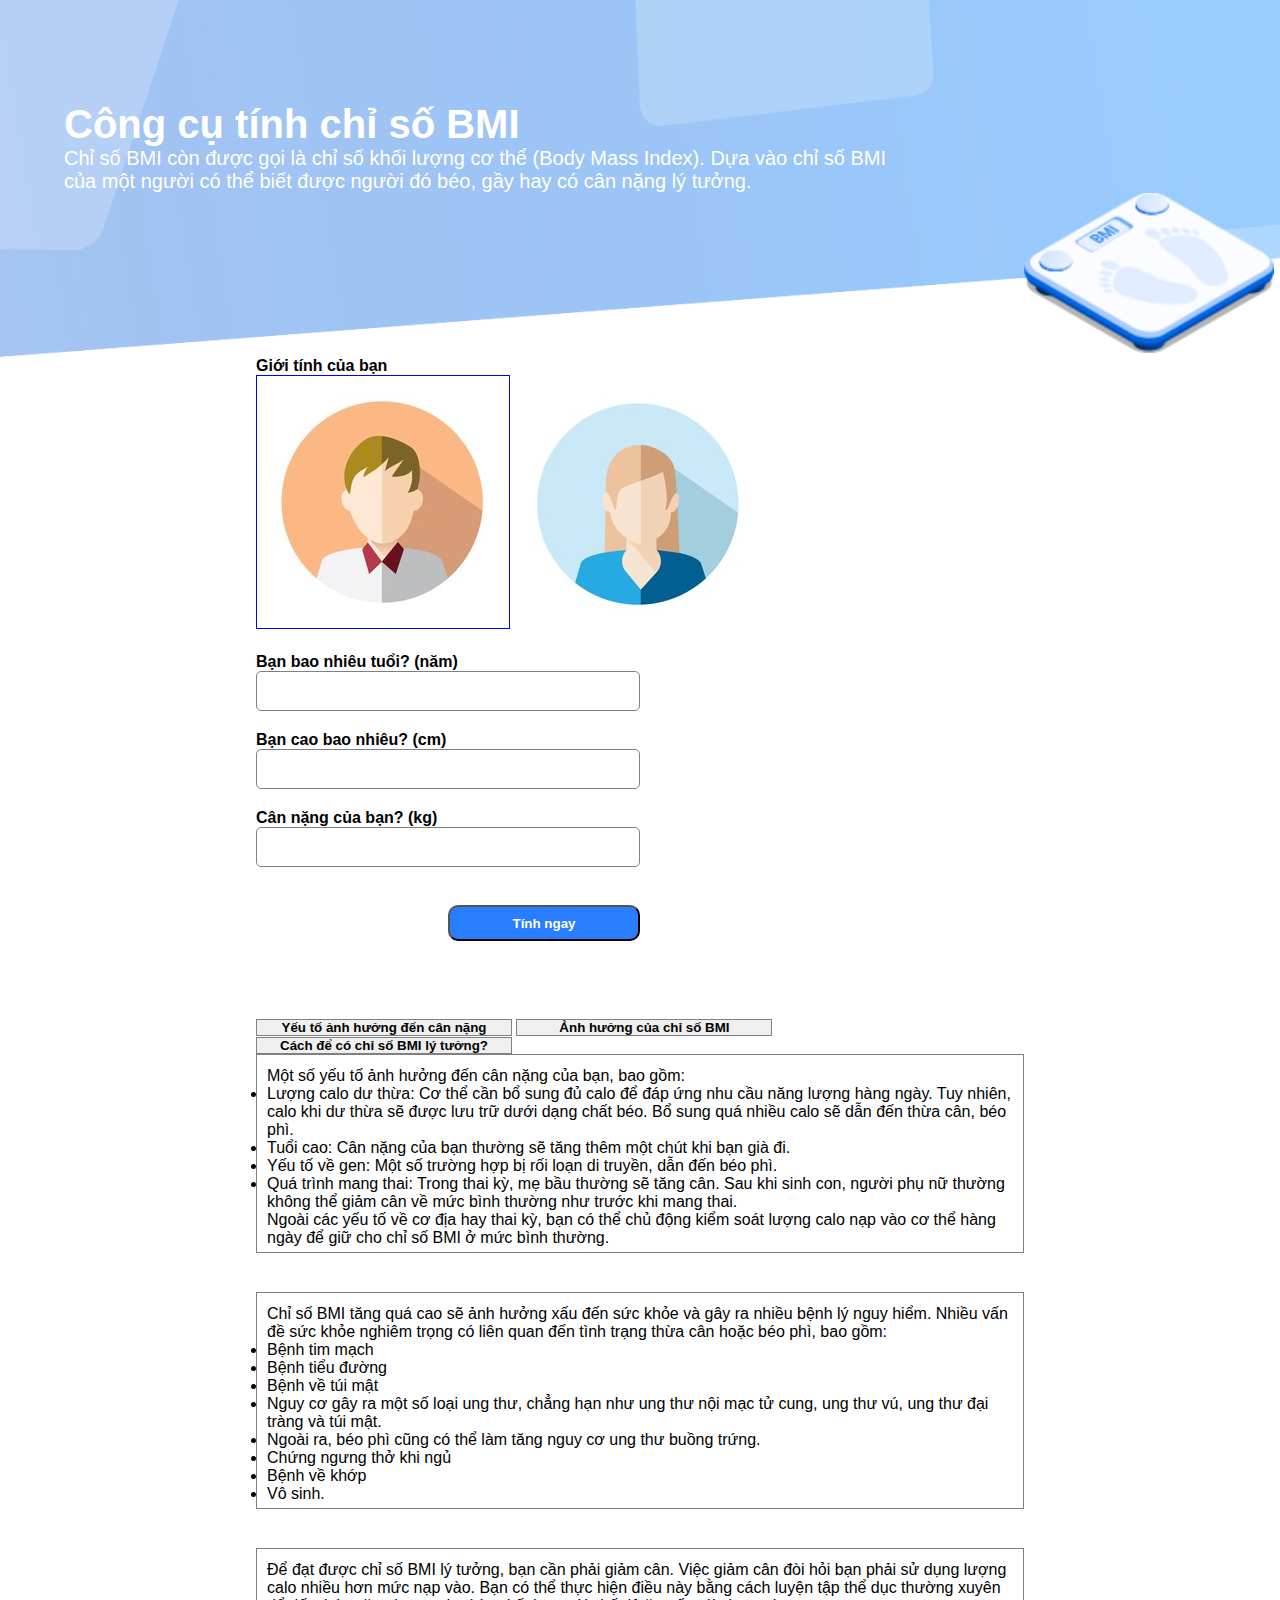
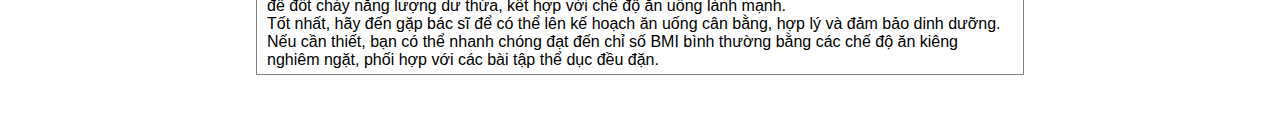
==== index.html @ c49425a1 "Add files via upload" ====
<!DOCTYPE html>
<html lang="en">
  <head>
    <meta charset="UTF-8" />
    <meta http-equiv="X-UA-Compatible" content="IE=edge" />
    <meta name="viewport" content="width=device-width, initial-scale=1.0" />
    <title>Tính chỉ số BMI</title>
    <link rel="stylesheet" href="style.css" />
    <link rel="preconnect" href="https://fonts.gstatic.com" />
    <link
      href="https://fonts.googleapis.com/css2?family=Noto Sans:wght@300&display=swap"
      rel="stylesheet"
    />
    <!-- CSS only -->
    <link
      href="https://cdn.jsdelivr.net/npm/bootstrap@5.0.0-beta3/dist/css/bootstrap.min.css"
      rel="stylesheet"
      integrity="sha384-eOJMYsd53ii+scO/bJGFsiCZc+5NDVN2yr8+0RDqr0Ql0h+rP48ckxlpbzKgwra6"
      crossorigin="anonymous"
    />
    <!-- JavaScript Bundle with Popper -->
    <script
      src="https://cdn.jsdelivr.net/npm/bootstrap@5.0.0-beta3/dist/js/bootstrap.bundle.min.js"
      integrity="sha384-JEW9xMcG8R+pH31jmWH6WWP0WintQrMb4s7ZOdauHnUtxwoG2vI5DkLtS3qm9Ekf"
      crossorigin="anonymous"
    ></script>

  </head>
  <body>
    <!--HEADER-->
    <div class="header">
      <div class="title-bmi">
        <h1>Công cụ tính chỉ số BMI</h1>
        <p>
          Chỉ số BMI còn được gọi là chỉ số khối lượng cơ thể (Body Mass Index).
          Dựa vào chỉ số BMI của một người có thể biết được người đó béo, gầy
          hay có cân nặng lý tưởng.
        </p>
      </div>
      <img class="scale" src="./toolsIconBmi.png" alt="scale" />
    </div>

    <!--INPUT DATA-->
    <div id="bmi">
      <form id="input1">
        <p style="font-weight: bold; text-align: left">Giới tính của bạn</p>
        <div id="gender">
        <label for="male">
          <input type="radio" name="male" id="male" value="1" checked />
          <img id= "male-img" src="./male-icon.jpg" alt="" />
        </label>
        <label for="female">
          <input type="radio" name="female" id="female" value="2"/>
          <img id= "female-img" src="./female-icon.jpg" alt="" />
        </label>
      </div>

        <div class="inputData">
          <div class="inputNumber">
            <div class="ageNumber">
              <span>Bạn bao nhiêu tuổi? (năm)</span><br />
              <input id="age" name="ageNumber" type="number" min="5" max="100" />
            </div>
            <div class="heightNumber">
              <span>Bạn cao bao nhiêu? (cm)</span><br />
              <input id="tall" name="heightNumber" type="number" min="100" max="250" />
            </div>
            <div class="weightNumber">
              <span>Cân nặng của bạn? (kg)</span><br />
              <input name="weightNumber" type="number" min="10" max="200" />
            </div>
            <button type="submit" class="btn">Tính ngay</button>
          </div>
        </div>
      </form>

      <!-- Tab panes -->

      <nav>
        <div class="nav nav-tabs" id="nav-tab" role="tablist">
          <button
            class="nav-link active"
            id="nav-home-tab"
            data-bs-toggle="tab"
            data-bs-target="#nav-home"
            type="button"
            role="tab"
            aria-controls="nav-home"
            aria-selected="true"
          >
            Yếu tố ảnh hưởng đến cân nặng
          </button>
          <button
            class="nav-link"
            id="nav-profile-tab"
            data-bs-toggle="tab"
            data-bs-target="#nav-profile"
            type="button"
            role="tab"
            aria-controls="nav-profile"
            aria-selected="false"
          >
            Ảnh hưởng của chỉ số BMI
          </button>
          <button
            class="nav-link"
            id="nav-contact-tab"
            data-bs-toggle="tab"
            data-bs-target="#nav-contact"
            type="button"
            role="tab"
            aria-controls="nav-contact"
            aria-selected="false"
          >
            Cách để có chỉ số BMI lý tưởng?
          </button>
        </div>
      </nav>
      <div class="tab-content" id="nav-tabContent">
        <div
          class="tab-pane fade show active"
          id="nav-home"
          role="tabpanel"
          aria-labelledby="nav-home-tab"
        >
          <p>Một số yếu tố ảnh hưởng đến cân nặng của bạn, bao gồm:</p>
          <ul>
            <li>
              Lượng calo dư thừa: Cơ thể cần bổ sung đủ calo để đáp ứng nhu cầu
              năng lượng hàng ngày. Tuy nhiên, calo khi dư thừa sẽ được lưu trữ
              dưới dạng chất béo. Bổ sung quá nhiều calo sẽ dẫn đến thừa cân,
              béo phì.
            </li>
            <li>
              Tuổi cao: Cân nặng của bạn thường sẽ tăng thêm một chút khi bạn
              già đi.
            </li>
            <li>
              Yếu tố về gen: Một số trường hợp bị rối loạn di truyền, dẫn đến
              béo phì.
            </li>
            <li>
              Quá trình mang thai: Trong thai kỳ, mẹ bầu thường sẽ tăng cân. Sau
              khi sinh con, người phụ nữ thường không thể giảm cân về mức bình
              thường như trước khi mang thai.
            </li>
          </ul>
          <span>
            Ngoài các yếu tố về cơ địa hay thai kỳ, bạn có thể chủ động kiểm
            soát lượng calo nạp vào cơ thể hàng ngày để giữ cho chỉ số BMI ở mức
            bình thường.
          </span>
        </div>
        <div
          class="tab-pane fade"
          id="nav-profile"
          role="tabpanel"
          aria-labelledby="nav-profile-tab"
        >
          <span>
            <p>
              Chỉ số BMI tăng quá cao sẽ ảnh hưởng xấu đến sức khỏe và gây ra
              nhiều bệnh lý nguy hiểm. Nhiều vấn đề sức khỏe nghiêm trọng có
              liên quan đến tình trạng thừa cân hoặc béo phì, bao gồm:
            </p>
            <ul>
              <li>Bệnh tim mạch</li>
              <li>Bệnh tiểu đường</li>
              <li>Bệnh về túi mật</li>
              <li>
                Nguy cơ gây ra một số loại ung thư, chẳng hạn như ung thư nội
                mạc tử cung, ung thư vú, ung thư đại tràng và túi mật.
              </li>
              <li>
                Ngoài ra, béo phì cũng có thể làm tăng nguy cơ ung thư buồng
                trứng.
              </li>
              <li>Chứng ngưng thở khi ngủ</li>
              <li>Bệnh về khớp</li>
              <li>Vô sinh.</li>
            </ul>
          </span>
        </div>
        <div
          class="tab-pane fade"
          id="nav-contact"
          role="tabpanel"
          aria-labelledby="nav-contact-tab"
        >
          <p>
            Để đạt được chỉ số BMI lý tưởng, bạn cần phải giảm cân. Việc giảm
            cân đòi hỏi bạn phải sử dụng lượng calo nhiều hơn mức nạp vào. Bạn
            có thể thực hiện điều này bằng cách luyện tập thể dục thường xuyên
            để đốt cháy năng lượng dư thừa, kết hợp với chế độ ăn uống lành
            mạnh.
          </p>
          <span>
            Tốt nhất, hãy đến gặp bác sĩ để có thể lên kế hoạch ăn uống cân
            bằng, hợp lý và đảm bảo dinh dưỡng. Nếu cần thiết, bạn có thể nhanh
            chóng đạt đến chỉ số BMI bình thường bằng các chế độ ăn kiêng nghiêm
            ngặt, phối hợp với các bài tập thể dục đều đặn.
          </span>
        </div>
      </div>
    </div>
    <script src="./main.js"></script>
    
  </body>
</html>
---- style.css ----
* {
  font-family: "Lexend", sans-serif;
  margin: 0;
  padding: 0;
  box-sizing: border-box;
}
.header {
  height: 65%;
  background-image: url(./toolsBannerBlueLarge2.png);
  background-repeat: no-repeat;
  background-size: cover;
  background-position: 0px 100%;
}

.header img {
  margin-left: 80%;
  width: 250px;
}
.header .title-bmi {
  color: white;
  padding-left: 5%;
  padding-right: 30%;
  padding-top: 8%;
  font-size: 20px;
}
#bmi {
  margin: 0 20%;
}
.icon {
  display: flex;
  flex-direction: row;
  justify-content: center;
  margin-bottom: 5%;
}
#input {
  display: flex;
  flex-direction: column;
  align-items: center;
}
select#icon option[value="male"] {
  background-image: url(./male-icon.jpg);
}
select#icon option[value="female"] {
  background-image: url(./female-icon.jpg);
}
.inputData {
  margin-top: 20px;
  font-weight: bold;
}
.heightNumber {
  margin-top: 20px;
}
.weightNumber {
  margin-top: 20px;
}
input {
  width: 30vw;
  border-radius: 5px;
  height: 40px;
  padding: 10px;
  border: 0.1px solid gray;
  transition: 0.5s;
}
input:focus {
  background-color: rgb(153, 194, 255);
  transition: 0.5s;
}

.btn {
  margin: 5% 25% 10% 25%;
  border-radius: 10px !important;
  background-color: rgb(41, 126, 255) !important;
  font-weight: bold !important;
  color: white !important;
  width: 15vw !important;
  height: 4vh !important;
  padding: 1px !important;
}
.tab-pane p {
margin-top: 1% !important;
}
.tab-pane {
    margin-bottom: 5% !important;
    border: 1px solid gray ;
    padding: 5px 10px 5px 10px;
}
.nav-link {
    font-weight: bold;
    border: 0.1px solid gray !important;
    width: calc(100%/3);
}
.nav-link:focus {
    background-color: rgb(1, 103, 255) !important;
    color: white !important;
transition: 0.6s;
}
[type=radio] { 
  position: absolute;
  opacity: 0;
  width: 0;
  height: 0;
}
[type=radio] + img:hover {
  cursor: pointer;
  opacity: 0.6;
}
/* [type=radio]:checked + img {
  border: 1.5px solid rgb(1, 103, 255);
} */
.gender + img {
  display: flex;
}
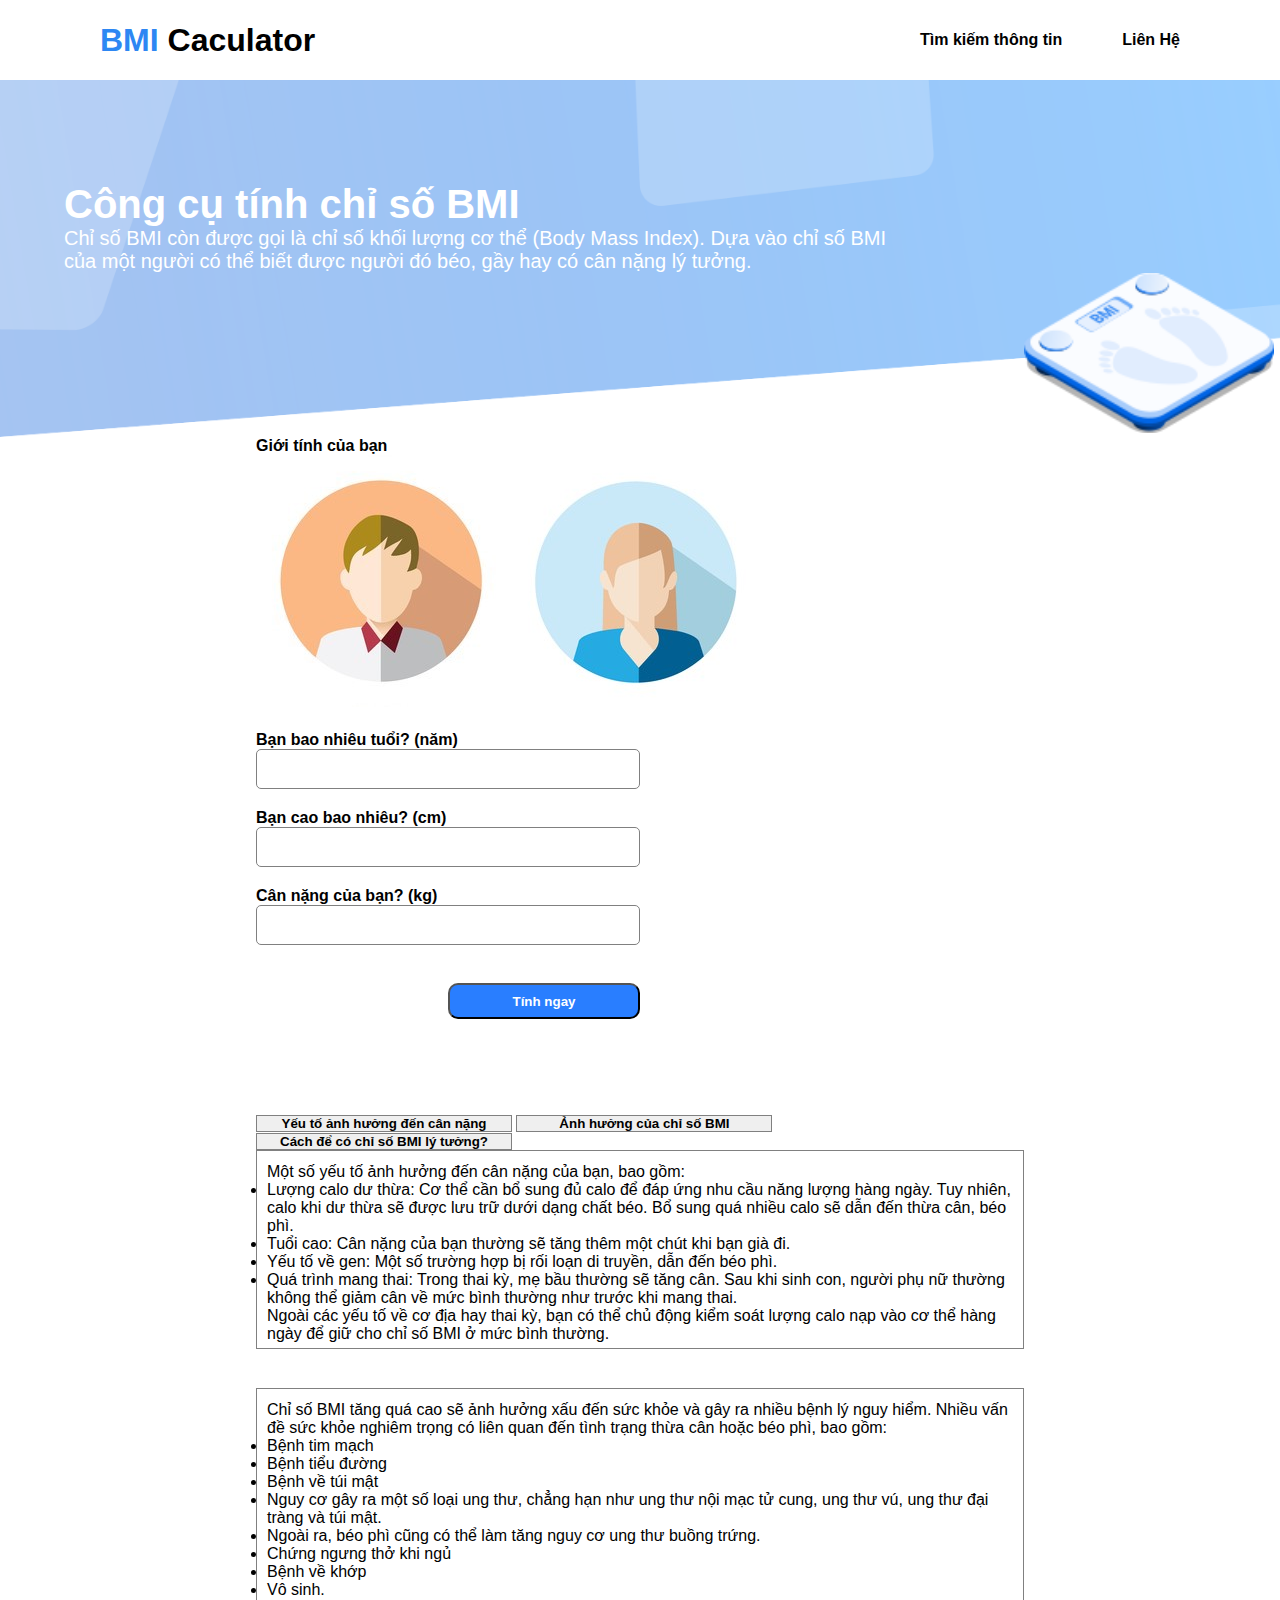
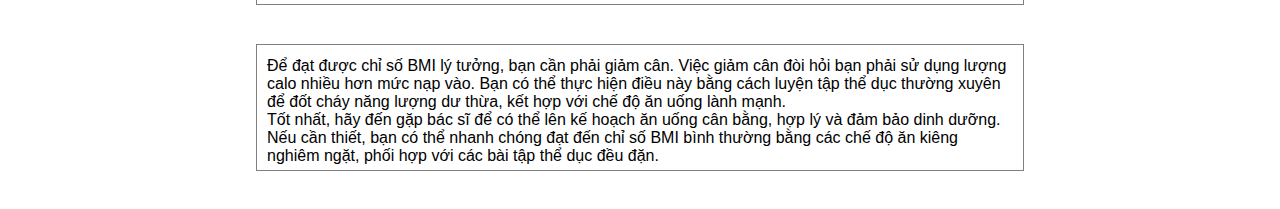
==== commit fe12e048: "Add files via upload" ====
--- a/index.html
+++ b/index.html
@@ -24,9 +24,84 @@
       integrity="sha384-JEW9xMcG8R+pH31jmWH6WWP0WintQrMb4s7ZOdauHnUtxwoG2vI5DkLtS3qm9Ekf"
       crossorigin="anonymous"
     ></script>
-
   </head>
   <body>
+    <!--MENU-->
+    <section class="menu">
+      <h1><span> BMI </span> Caculator</h1>
+      <div class="menu_text">
+        <p onclick="showSearch()" id="search">Tìm kiếm thông tin</p>
+        <p>Liên Hệ</p>
+      </div>
+    </section>
+
+    <section class="search">
+      <img
+        onclick="closesearch()"
+        id="search_close"
+        src="./close.png"
+        alt=""
+        style="
+          width: 30px;
+          height: 30px;
+          position: absolute;
+          top: 15px;
+          right: 140px;
+          cursor: pointer;
+        "
+      />
+      <div class="search_content" style="margin-left: 100px">
+        <ul>
+          <li><a href="#">Bệnh tiêu hóa </a></li>
+          <li><a href="#">Chăm sóc giấc ngủ </a></li>
+          <li><a href="#">Mang thai </a></li>
+          <li><a href="#">Sức khỏe phụ nữ </a></li>
+          <li><a href="#">Thói quen lành mạnh </a></li>
+          <li><a href="#">Thói quen lành mạnh </a></li>
+        </ul>
+      </div>
+      <div class="search_content">
+        <ul>
+          <li><a href="#">Bệnh tiêu hóa </a></li>
+          <li><a href="#">Chăm sóc giấc ngủ </a></li>
+          <li><a href="#">Mang thai </a></li>
+          <li><a href="#">Sức khỏe phụ nữ </a></li>
+          <li><a href="#">Thói quen lành mạnh </a></li>
+          <li><a href="#">Thói quen lành mạnh </a></li>
+        </ul>
+      </div>
+      <div class="search_content">
+        <ul>
+          <li><a href="#">Bệnh tiêu hóa </a></li>
+          <li><a href="#">Chăm sóc giấc ngủ </a></li>
+          <li><a href="#">Mang thai </a></li>
+          <li><a href="#">Sức khỏe phụ nữ </a></li>
+          <li><a href="#">Thói quen lành mạnh </a></li>
+          <li><a href="#">Thói quen lành mạnh </a></li>
+        </ul>
+      </div>
+      <div class="search_content">
+        <ul>
+          <li><a href="#">Bệnh tiêu hóa </a></li>
+          <li><a href="#">Chăm sóc giấc ngủ </a></li>
+          <li><a href="#">Mang thai </a></li>
+          <li><a href="#">Sức khỏe phụ nữ </a></li>
+          <li><a href="#">Thói quen lành mạnh </a></li>
+          <li><a href="#">Thói quen lành mạnh </a></li>
+        </ul>
+      </div>
+      <div class="search_content">
+        <ul>
+          <li><a href="#">Bệnh tiêu hóa </a></li>
+          <li><a href="#">Chăm sóc giấc ngủ </a></li>
+          <li><a href="#">Mang thai </a></li>
+          <li><a href="#">Sức khỏe phụ nữ </a></li>
+          <li><a href="#">Thói quen lành mạnh </a></li>
+          <li><a href="#">Thói quen lành mạnh </a></li>
+        </ul>
+      </div>
+    </section>
+
     <!--HEADER-->
     <div class="header">
       <div class="title-bmi">
@@ -41,29 +116,41 @@
     </div>
 
     <!--INPUT DATA-->
-    <div id="bmi">
+    <div id="bmi" class = "caculator">
       <form id="input1">
         <p style="font-weight: bold; text-align: left">Giới tính của bạn</p>
         <div id="gender">
-        <label for="male">
-          <input type="radio" name="male" id="male" value="1" checked />
-          <img id= "male-img" src="./male-icon.jpg" alt="" />
-        </label>
-        <label for="female">
-          <input type="radio" name="female" id="female" value="2"/>
-          <img id= "female-img" src="./female-icon.jpg" alt="" />
-        </label>
-      </div>
+          <label for="male">
+            <input type="radio" name="gender" id="male" value="male" />
+            <img id="male-img" src="./male-icon.jpg" alt="" />
+          </label>
+          <label for="female">
+            <input type="radio" name="gender" id="female" value="female" />
+            <img id="female-img" src="./female-icon.jpg" alt="" />
+          </label>
+        </div>
 
         <div class="inputData">
           <div class="inputNumber">
             <div class="ageNumber">
               <span>Bạn bao nhiêu tuổi? (năm)</span><br />
-              <input id="age" name="ageNumber" type="number" min="5" max="100" />
+              <input
+                id="age"
+                name="ageNumber"
+                type="number"
+                min="5"
+                max="100"
+              />
             </div>
             <div class="heightNumber">
               <span>Bạn cao bao nhiêu? (cm)</span><br />
-              <input id="tall" name="heightNumber" type="number" min="100" max="250" />
+              <input
+                id="tall"
+                name="heightNumber"
+                type="number"
+                min="100"
+                max="250"
+              />
             </div>
             <div class="weightNumber">
               <span>Cân nặng của bạn? (kg)</span><br />
@@ -74,8 +161,74 @@
         </div>
       </form>
 
+      <!--RESULT-->
+      <section class="container">
+        <div class="content under_weight" >
+          <p class="container_text" id="container_text" style="display: none">
+            Chỉ số BMI của bạn là : <span></span>
+          </p>
+          <div class="container_content">
+            <div class="box">
+              <div class="box_image">
+                <img id="underweight-male-image" src="" alt="" />
+              </div>
+              <div class="text">
+                <p id="underweight-text" class="none_text">
+                  Thiếu cân<br/>
+                  < 18.5
+                </p>
+              </div>
+            </div>
+            <div class="box">
+              <div class="box_image">
+                <img id="healthy-male-image" src="" alt="" />
+              </div>
+              <div class="text">
+                <p id="healthy-text" class="none_text">
+                  Khỏe mạnh <br />18.5 - 24.9
+                </p>
+              </div>
+            </div>
+            <div class="box">
+              <div class="box_image">
+                <img id="overweight-male-image" src="" alt="" />
+              </div>
+              <div class="text">
+                <p id="overweight-text" class="none_text">
+                  Thừa cân <br />
+                  25 - 29.9
+                </p>
+              </div>
+            </div>
+
+            <div class="box">
+              <div class="box_image">
+                <img id="obesetype1-male-image" src="" alt="" />
+              </div>
+              <div class="text">
+                <p id="obesetype1-text" class="none_text">
+                  Tiểu đường type 1 <br />
+                  30 - 34.9
+                </p>
+              </div>
+            </div>
+
+            <div class="box">
+              <div class="box_image">
+                <img id="obesetype2-male-image" src="" alt="" />
+              </div>
+              <div class="text">
+                <p id="obesetype2-text" class="none_text display_text">
+                  Tiểu đường type 2 <br />
+                  > 35 
+                </p>
+              </div>
+            </div>
+          </div>
+        </div>
+      </section>
+
       <!-- Tab panes -->
-
       <nav>
         <div class="nav nav-tabs" id="nav-tab" role="tablist">
           <button
@@ -204,6 +357,5 @@
       </div>
     </div>
     <script src="./main.js"></script>
-    
   </body>
 </html>
--- a/style.css
+++ b/style.css
@@ -4,6 +4,70 @@
   padding: 0;
   box-sizing: border-box;
 }
+
+
+.menu{
+  width: 100%;
+  height: 80px;
+  display: flex;
+  align-items: center;
+  justify-content: space-between;
+  position: fixed;
+  top: 0;
+  left: 0;
+  background: white;
+  position: relative;
+}
+.menu h1{
+  padding-left: 100px;
+  cursor: pointer;
+}
+.menu h1 span{
+  color:#2d87f3;
+}
+.menu .menu_text{
+  display: flex;
+  padding-right: 100px;
+  
+}
+.menu .menu_text p{
+  padding-left: 60px ;
+  font-weight: 600;
+  cursor: pointer;
+
+}
+
+
+.search{
+  background: white;
+  width: 100%;
+  height: 55vh;
+  display: flex;
+  position: absolute;
+  top: 80px;
+  right: 0px;
+  display: none;
+  border-top: 1px solid rgb(190, 186, 186);
+  box-shadow:rgb(0 0 0 / 4%) 0px 24px 32px, rgb(0 0 0 / 4%) 0px 16px 24px, rgb(0 0 0 / 4%) 0px 4px 8px, rgb(0 0 0 / 4%) 0px 0px 1px;
+  transition: 1s;
+}
+.search .search_content{
+ margin: 0 30px;
+ padding-top: 40px;
+ display: inline-block;
+}
+.search .search_content ul li{
+  padding: 7px 0;
+  list-style: none;
+}
+.search .search_content ul li a{
+  text-decoration: none;
+  color: rgb(38 38 38);
+  font-weight: 500;
+}
+
+
+
 .header {
   height: 65%;
   background-image: url(./toolsBannerBlueLarge2.png);
@@ -76,6 +140,9 @@
   height: 4vh !important;
   padding: 1px !important;
 }
+.btn:hover {
+  background-color: #0059fd !important;
+}
 .tab-pane p {
 margin-top: 1% !important;
 }
@@ -104,9 +171,38 @@
   cursor: pointer;
   opacity: 0.6;
 }
-/* [type=radio]:checked + img {
-  border: 1.5px solid rgb(1, 103, 255);
-} */
+
 .gender + img {
   display: flex;
-}+}
+
+
+.container .content{
+  padding-left: 135px
+  }
+  
+  .container .content .container_content{
+      display: flex;
+      
+  }
+  .container .content .container_content .box{
+    padding-left: 45px;
+  }
+  .container .content .container_text{
+      padding-left: 120px;
+      font-size: 40px;
+      font-family: 'Poppins', sans-serif;
+      padding-bottom: 40px;
+      font-weight: bold;
+  }
+  .container .content .container_content .box p{
+      text-align: center;
+      font-weight: 100;
+      padding-top: 15px;
+  }
+  .container .content .container_content .box .weight{
+      font-weight: bold;
+  }
+  .none_text{
+      display: none;
+  }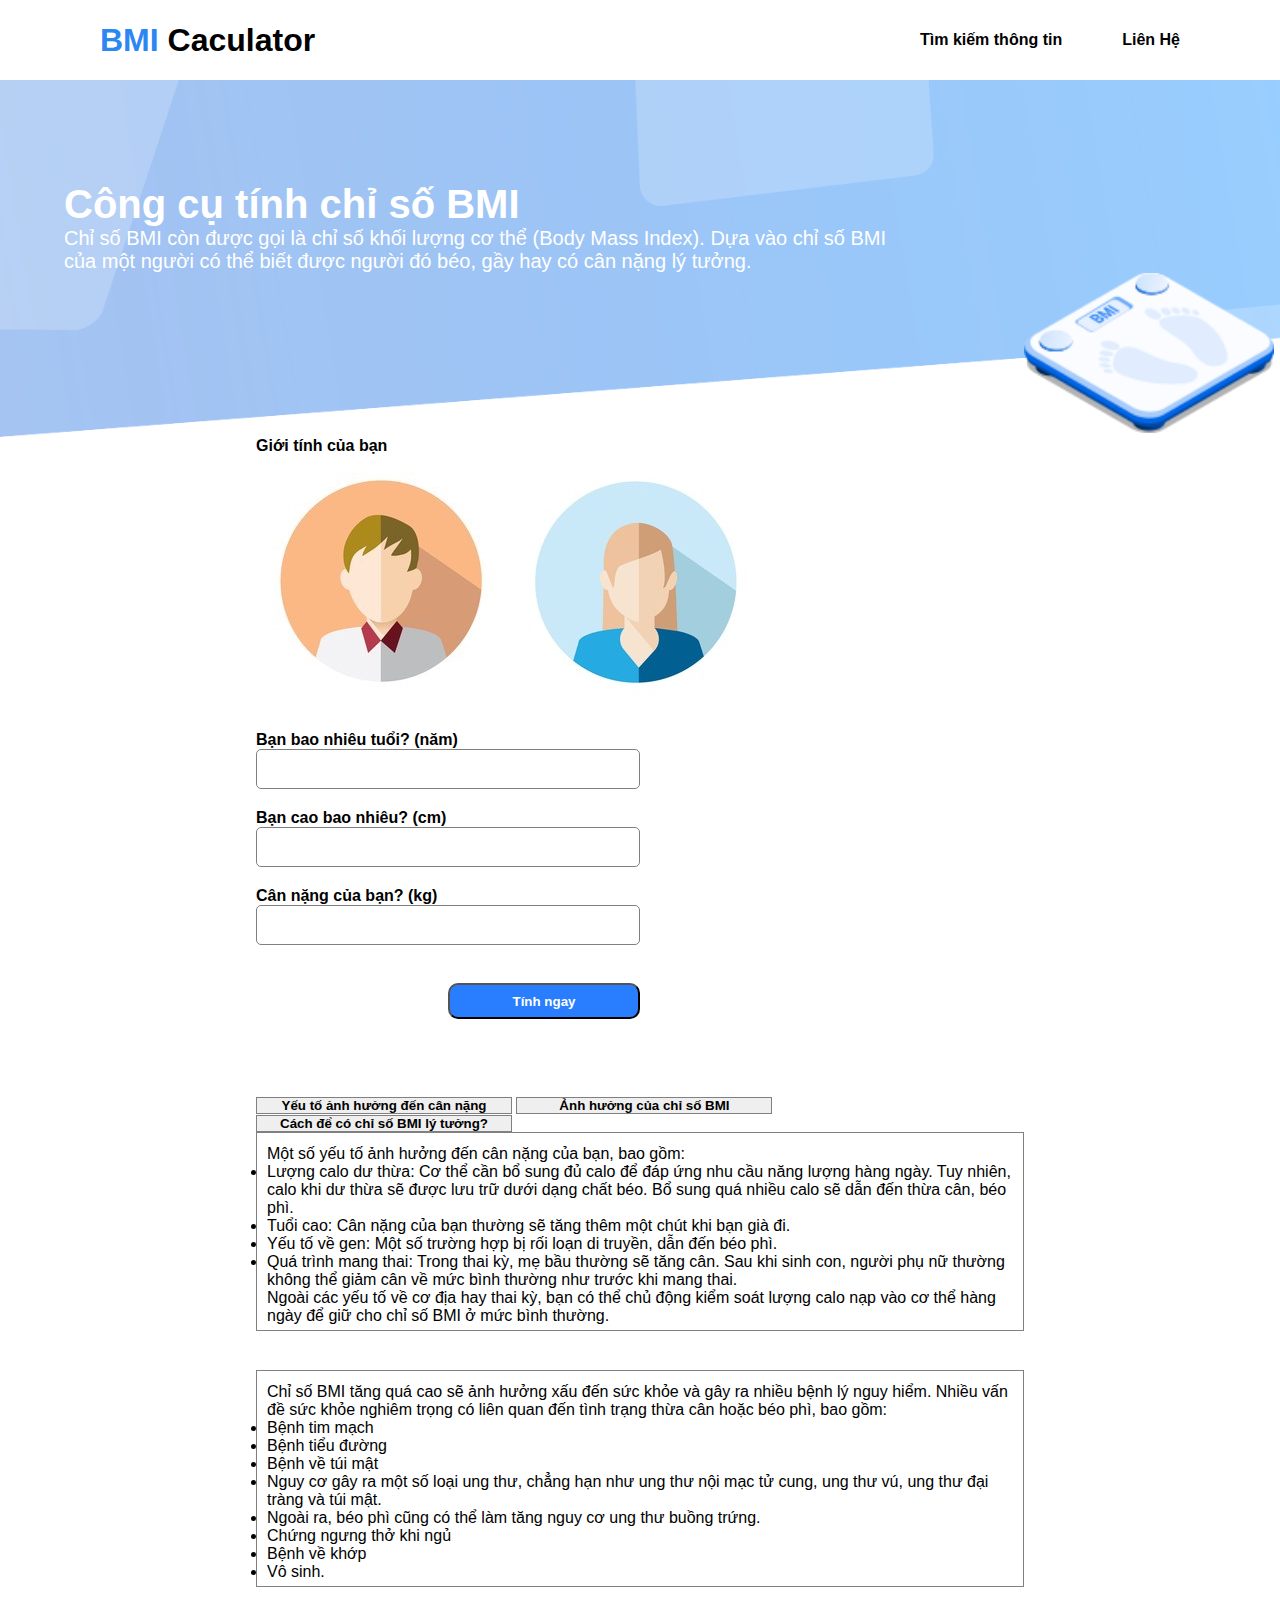
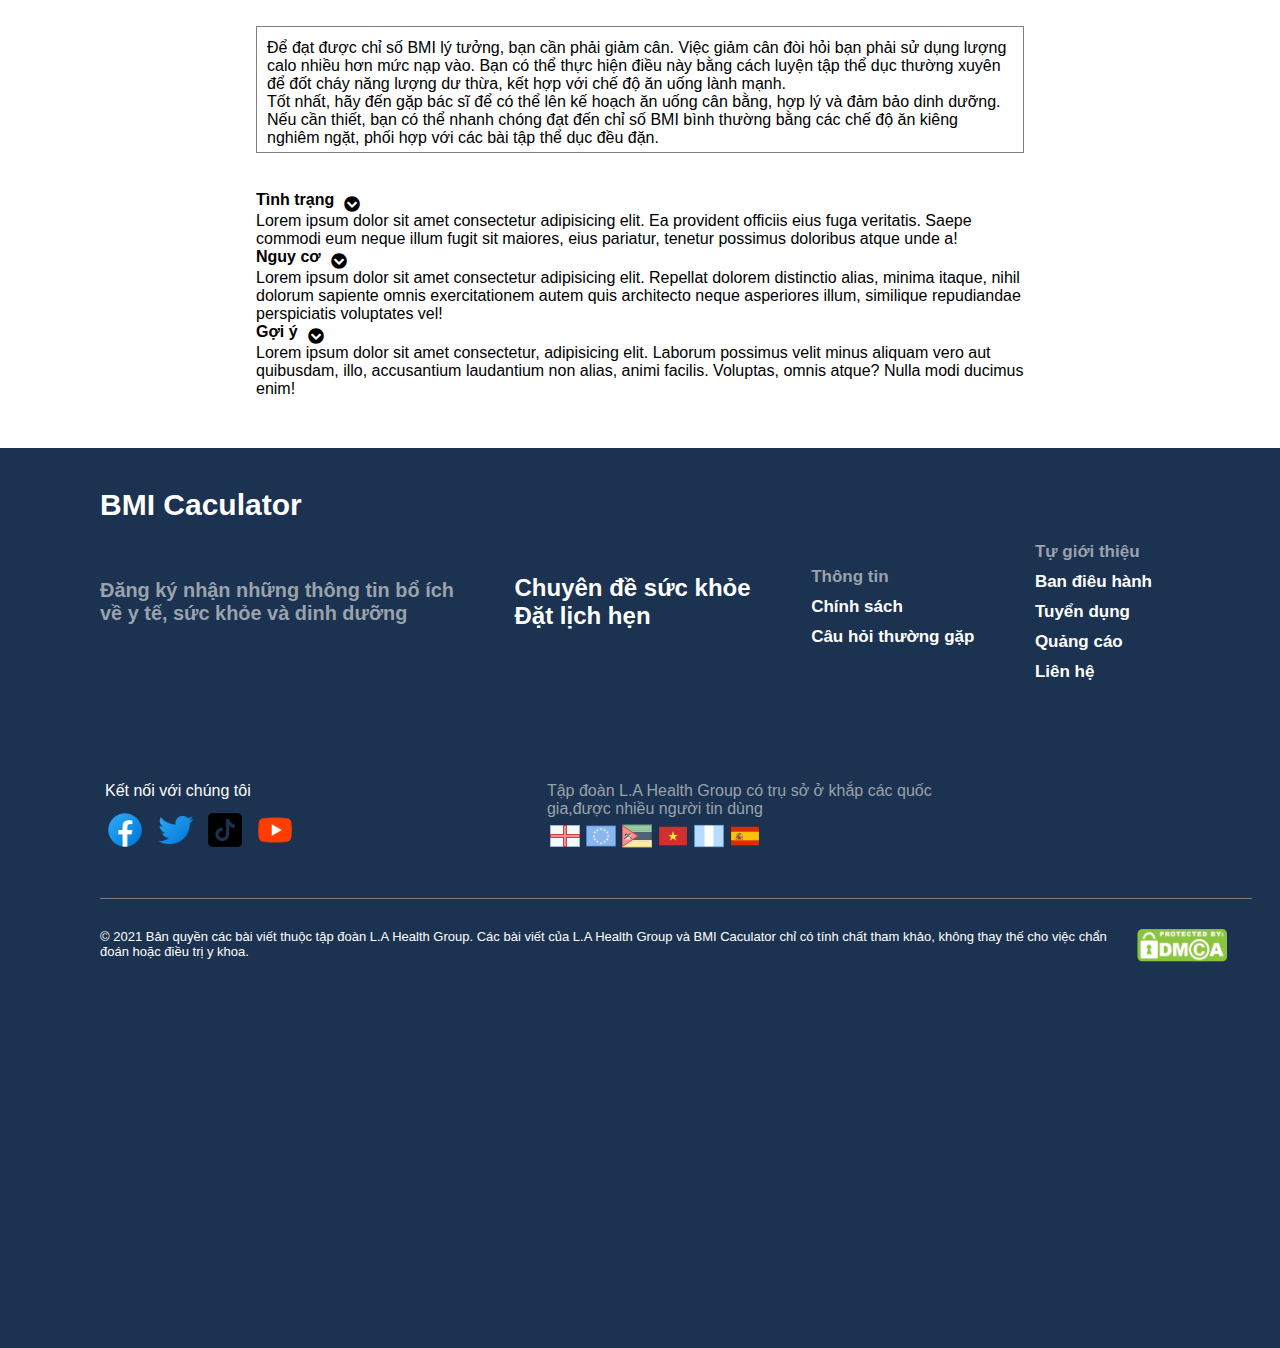
==== commit 8b73013f: "Add files via upload" ====
--- a/index.html
+++ b/index.html
@@ -6,10 +6,11 @@
     <meta name="viewport" content="width=device-width, initial-scale=1.0" />
     <title>Tính chỉ số BMI</title>
     <link rel="stylesheet" href="style.css" />
-    <link rel="preconnect" href="https://fonts.gstatic.com" />
+    <link rel="preconnect" href="https://fonts.gstatic.com">
+<link href="https://fonts.googleapis.com/css2?family=Poppins:wght@300;500&display=swap" rel="stylesheet">
     <link
-      href="https://fonts.googleapis.com/css2?family=Noto Sans:wght@300&display=swap"
       rel="stylesheet"
+      href="https://pro.fontawesome.com/releases/v5.12.0/css/all.css"
     />
     <!-- CSS only -->
     <link
@@ -37,7 +38,7 @@
 
     <section class="search">
       <img
-        onclick="closesearch()"
+        onclick="closeSearch()"
         id="search_close"
         src="./close.png"
         alt=""
@@ -116,7 +117,7 @@
     </div>
 
     <!--INPUT DATA-->
-    <div id="bmi" class = "caculator">
+    <div id="bmi" class="caculator">
       <form id="input1">
         <p style="font-weight: bold; text-align: left">Giới tính của bạn</p>
         <div id="gender">
@@ -161,102 +162,37 @@
         </div>
       </form>
 
-      <!--RESULT-->
-      <section class="container">
-        <div class="content under_weight" >
-          <p class="container_text" id="container_text" style="display: none">
-            Chỉ số BMI của bạn là : <span></span>
-          </p>
-          <div class="container_content">
-            <div class="box">
-              <div class="box_image">
-                <img id="underweight-male-image" src="" alt="" />
-              </div>
-              <div class="text">
-                <p id="underweight-text" class="none_text">
-                  Thiếu cân<br/>
-                  < 18.5
-                </p>
-              </div>
-            </div>
-            <div class="box">
-              <div class="box_image">
-                <img id="healthy-male-image" src="" alt="" />
-              </div>
-              <div class="text">
-                <p id="healthy-text" class="none_text">
-                  Khỏe mạnh <br />18.5 - 24.9
-                </p>
-              </div>
-            </div>
-            <div class="box">
-              <div class="box_image">
-                <img id="overweight-male-image" src="" alt="" />
-              </div>
-              <div class="text">
-                <p id="overweight-text" class="none_text">
-                  Thừa cân <br />
-                  25 - 29.9
-                </p>
-              </div>
-            </div>
-
-            <div class="box">
-              <div class="box_image">
-                <img id="obesetype1-male-image" src="" alt="" />
-              </div>
-              <div class="text">
-                <p id="obesetype1-text" class="none_text">
-                  Tiểu đường type 1 <br />
-                  30 - 34.9
-                </p>
-              </div>
-            </div>
-
-            <div class="box">
-              <div class="box_image">
-                <img id="obesetype2-male-image" src="" alt="" />
-              </div>
-              <div class="text">
-                <p id="obesetype2-text" class="none_text display_text">
-                  Tiểu đường type 2 <br />
-                  > 35 
-                </p>
-              </div>
-            </div>
-          </div>
-        </div>
-      </section>
-
       <!-- Tab panes -->
+    <div id="tab1">
+
       <nav>
         <div class="nav nav-tabs" id="nav-tab" role="tablist">
           <button
-            class="nav-link active"
-            id="nav-home-tab"
+          class="nav-link active"
+          id="nav-home-tab"
             data-bs-toggle="tab"
             data-bs-target="#nav-home"
             type="button"
             role="tab"
             aria-controls="nav-home"
             aria-selected="true"
-          >
+            >
             Yếu tố ảnh hưởng đến cân nặng
           </button>
           <button
-            class="nav-link"
-            id="nav-profile-tab"
-            data-bs-toggle="tab"
-            data-bs-target="#nav-profile"
-            type="button"
-            role="tab"
-            aria-controls="nav-profile"
-            aria-selected="false"
+          class="nav-link"
+          id="nav-profile-tab"
+          data-bs-toggle="tab"
+          data-bs-target="#nav-profile"
+          type="button"
+          role="tab"
+          aria-controls="nav-profile"
+          aria-selected="false"
           >
             Ảnh hưởng của chỉ số BMI
           </button>
           <button
-            class="nav-link"
+          class="nav-link"
             id="nav-contact-tab"
             data-bs-toggle="tab"
             data-bs-target="#nav-contact"
@@ -264,14 +200,14 @@
             role="tab"
             aria-controls="nav-contact"
             aria-selected="false"
-          >
+            >
             Cách để có chỉ số BMI lý tưởng?
           </button>
         </div>
       </nav>
       <div class="tab-content" id="nav-tabContent">
         <div
-          class="tab-pane fade show active"
+        class="tab-pane fade show active"
           id="nav-home"
           role="tabpanel"
           aria-labelledby="nav-home-tab"
@@ -305,12 +241,12 @@
           </span>
         </div>
         <div
-          class="tab-pane fade"
-          id="nav-profile"
-          role="tabpanel"
-          aria-labelledby="nav-profile-tab"
+        class="tab-pane fade"
+        id="nav-profile"
+        role="tabpanel"
+        aria-labelledby="nav-profile-tab"
         >
-          <span>
+        <span>
             <p>
               Chỉ số BMI tăng quá cao sẽ ảnh hưởng xấu đến sức khỏe và gây ra
               nhiều bệnh lý nguy hiểm. Nhiều vấn đề sức khỏe nghiêm trọng có
@@ -335,14 +271,14 @@
           </span>
         </div>
         <div
-          class="tab-pane fade"
-          id="nav-contact"
-          role="tabpanel"
-          aria-labelledby="nav-contact-tab"
+        class="tab-pane fade"
+        id="nav-contact"
+        role="tabpanel"
+        aria-labelledby="nav-contact-tab"
         >
-          <p>
-            Để đạt được chỉ số BMI lý tưởng, bạn cần phải giảm cân. Việc giảm
-            cân đòi hỏi bạn phải sử dụng lượng calo nhiều hơn mức nạp vào. Bạn
+        <p>
+          Để đạt được chỉ số BMI lý tưởng, bạn cần phải giảm cân. Việc giảm
+          cân đòi hỏi bạn phải sử dụng lượng calo nhiều hơn mức nạp vào. Bạn
             có thể thực hiện điều này bằng cách luyện tập thể dục thường xuyên
             để đốt cháy năng lượng dư thừa, kết hợp với chế độ ăn uống lành
             mạnh.
@@ -356,6 +292,320 @@
         </div>
       </div>
     </div>
+  </div>  
+    
+    <!--gợi ý-->
+    <section class="container" id="container" style="display: none" >
+        <p class="container_text" id="container_text">
+          Chỉ số BMI của bạn là : <span id="span_bmi"></span>
+        </p>
+        <div class="container_content">
+          <div class="box">
+            <div class="box_image">
+              <img id="underweight-image" src="" alt="" />
+            </div>
+            <div class="text">
+              <p id="underweight-text">
+                Thiếu cân<br />
+                < 18.5
+              </p>
+            </div>
+          </div>
+          <div class="box">
+            <div class="box_image">
+              <img id="healthy-image" src="" alt="" />
+            </div>
+            <div class="text">
+              <p id="healthy-text">
+                Khỏe mạnh <br />18.5 - 24.9
+              </p>
+            </div>
+          </div>
+          <div class="box">
+            <div class="box_image">
+              <img id="overweight-image" src="" alt="" />
+            </div>
+            <div class="text">
+              <p id="overweight-text">
+                Thừa cân <br />
+                25 - 29.9
+              </p>
+            </div>
+          </div>
+
+          <div class="box">
+            <div class="box_image">
+              <img id="obesetype1-image" src="" alt="" />
+            </div>
+            <div class="text">
+              <p id="obesetype1-text">
+                Tiểu đường type 1 <br />
+                30 - 34.9
+              </p>
+            </div>
+          </div>
+
+          <div class="box">
+            <div class="box_image">
+              <img id="obesetype2-image" src="" alt="" />
+            </div>
+            <div class="text">
+              <p id="obesetype2-text">
+                Tiểu đường type 2 <br />
+                > 35 
+              </p>
+            </div>
+          </div>
+        </div>
+      </div>
+    </section>
+
+
+<!--Solution-->
+    <section class="how" id="how">       
+          <div class="status">
+            <div class="status-head">
+            <h4 id="status_text">Tình trạng</h4>
+            <i class="fa fa-chevron-circle-down" aria-hidden="true" onclick="function status_click()"></i>
+          </div>
+            <p id="status">Lorem ipsum dolor sit amet consectetur adipisicing elit. Ea provident officiis eius fuga veritatis. Saepe commodi eum neque illum fugit sit maiores, eius pariatur, tenetur possimus doloribus atque unde a!</p>
+          </div>
+          <div class="risk">
+            <div class="risk-head">
+            <h4 id="risk_text">Nguy cơ</h4>
+            <i class="fa fa-chevron-circle-down" aria-hidden="true" onclick="function risk_click()"></i>
+          </div>
+            <p id="risk">Lorem ipsum dolor sit amet consectetur adipisicing elit. Repellat dolorem distinctio alias, minima itaque, nihil dolorum sapiente omnis exercitationem autem quis architecto neque asperiores illum, similique repudiandae perspiciatis voluptates vel!</p>
+          </div>
+          <div class="recommend">
+            <div class="recommend-head">
+              <h4 id="recommend_text">Gợi ý</h4>
+              <i class="fa fa-chevron-circle-down" aria-hidden="true" onclick="function recommend_click()"></i>
+            </div>
+            <p id="recommend">Lorem ipsum dolor sit amet consectetur, adipisicing elit. Laborum possimus velit minus aliquam vero aut quibusdam, illo, accusantium laudantium non alias, animi facilis. Voluptas, omnis atque? Nulla modi ducimus enim!</p>
+          </div> 
+    </section>
+
+
+
+    <section class="question" id="question" style="display: none">
+      <div class="question_container">
+        <div class="regular_question">
+          <h4 style="color: #8c8c8c; font-size: 15px">
+            <span><img src="./info-icon.png" alt="" /></span> Câu hỏi thường gặp
+          </h4>
+        </div>
+        <div class="question_content" id="question_underweight">
+          <div class="question_content_box">
+            <div class="box_text">
+              <h4 id="text_icon1"></h4>
+              <i class="fal fa-plus" id="icon1"></i>
+            </div>
+            <div class="box_content" id="box_icon1" style="display: none">
+              <i id="text_content_icon1"></i>
+            </div>
+          </div>
+
+          <div class="question_content_box">
+            <div class="box_text">
+              <h4 id="text_icon2"></h4>
+              <i class="fal fa-plus" id="icon2"></i>
+            </div>
+            <div class="box_content" id="box_icon2" style="display: none">
+              <i id="text_content_icon2"></i>
+            </div>
+          </div>
+
+          <div class="question_content_box">
+            <div class="box_text">
+              <h4 id="text_icon3"></h4>
+              <i class="fal fa-plus" id="icon3"></i>
+            </div>
+            <div class="box_content" id="box_icon3" style="display: none">
+              <i id="text_content_icon3"></i>
+            </div>
+          </div>
+
+          <div class="question_content_box">
+            <div class="box_text">
+              <h4 id="text_icon4"></h4>
+              <i class="fal fa-plus" id="icon4"></i>
+            </div>
+            <div class="box_content" id="box_icon4" style="display: none">
+              <i id="text_content_icon4"></i>
+            </div>
+          </div>
+        </div>
+      </div>
+    </section>
+
+    <section class="email" id="email" style="display: none">
+      <div class="email_box">
+        <div class="email_content">
+          <div class="email_content_final">
+            <h4
+              style="
+                font-size: 25px;
+                color: rgb(56, 53, 53);
+                font-weight: 600;
+                font-family: Verdana, Geneva, Tahoma, sans-serif;
+                padding-top: 10px;
+              "
+            >
+              Đạt mốc cân nặng lý tưởng
+            </h4>
+            <div class="signup">
+              <h5>
+                Đăng ký nhận bản tin sức khỏe,luyện tập thể thao từ các chuyên
+                gia y tế và chuyên gia dinh dưỡng cộng tác cùng chúng tôi.
+              </h5>
+            </div>
+            <input
+              type="text"
+              placeholder="Địa chỉ email của bạn"
+              style="
+                width: 55%;
+                height: 45px;
+                border: 0.5px solid rgb(226, 226, 221);
+                border-radius: 5px;
+              "
+            />
+            <div class="btn"><button>Đăng ký</button></div>
+          </div>
+        </div>
+      </div>
+    </section>
+
+    <section class="footer" style="font-family: 'Open Sans', sans-serif">
+      <div class="footer_content">
+        <div class="footer_content_banner" style="cursor: pointer">
+          <div class="footer_content_header">
+            <h4 style="color: white; font-size: 30px">BMI Caculator</h4>
+          </div>
+          <div class="footer_content_box1">
+            <div
+              class="footer_content_child1"
+              style="width: 30%; font-size: 24px"
+            >
+              <h5 style="color: rgb(154, 162, 172)">
+                Đăng ký nhận những thông tin bổ ích về y tế, sức khỏe và dinh
+                dưỡng
+              </h5>
+            </div>
+
+            <div
+              id="child2"
+              class="footer_content_child1"
+              style="font-size: 24px; font-weight: 700"
+            >
+              <ul>
+                <li>Chuyên đề sức khỏe</li>
+                <li>Đặt lịch hẹn</li>
+              </ul>
+            </div>
+
+            <div class="footer_content_child1" id="child3">
+              <ul>
+                <li style="color: rgb(154, 162, 172)">Thông tin</li>
+                <li>Chính sách</li>
+                <li>Câu hỏi thường gặp</li>
+              </ul>
+            </div>
+
+            <div
+              class="footer_content_child1"
+              id="child4"
+              style="padding-top: 10px; padding-right: 128px"
+            >
+              <ul>
+                <li style="color: rgb(154, 162, 172)">Tự giới thiệu</li>
+                <li>Ban điêu hành</li>
+                <li>Tuyển dụng</li>
+                <li>Quảng cáo</li>
+                <li>Liên hệ</li>
+              </ul>
+            </div>
+          </div>
+        </div>
+
+        <div class="footer_content_final">
+          <div class="contact">
+            <div
+              class="contact_text"
+              style="
+                color: white;
+                padding-bottom: 10px;
+                font-weight: 500;
+                padding-left: 5px;
+              "
+            >
+              <p>Kết nối với chúng tôi</p>
+            </div>
+            <div class="contact_img">
+              <div class="image">
+                <img src="./icons8-facebook-96.png" alt="" />
+              </div>
+
+              <div class="image">
+                <img src="./icons8-twitter-96.png" alt="" />
+              </div>
+
+              <div class="image">
+                <img src="./icons8-tiktok-100 (1).png" alt="" />
+              </div>
+
+              <div class="image">
+                <img src="./icons8-play-button-96.png" alt="" />
+              </div>
+            </div>
+          </div>
+          <div class="explore">
+            <div class="explore_text" style="width: 70%">
+              <p style="color: rgb(154, 162, 172)">
+                Tập đoàn L.A Health Group có trụ sở ở khắp các quốc gia,được
+                nhiều người tin dùng
+              </p>
+            </div>
+            <div class="explore_flag">
+              <div class="flag_img">
+                <img src="./icons8-england-30.png" alt="" />
+              </div>
+              <div class="flag_img">
+                <img src="./icons8-flag-of-europe-40.png" alt="" />
+              </div>
+              <div class="flag_img">
+                <img src="./icons8-mozambique-flag-30.png" alt="" />
+              </div>
+              <div class="flag_img">
+                <img src="./icons8-vietnam-48 (1).png" alt="" />
+              </div>
+              <div class="flag_img">
+                <img src="./icons8-vertical-flag-40.png" alt="" />
+              </div>
+              <div class="flag_img">
+                <img src="./icons8-spain-flag-48.png" alt="" />
+              </div>
+            </div>
+          </div>
+        </div>
+
+        <div class="copyright">
+          <div class="copyright_content">
+            <div class="text">
+              <p>
+                © 2021 Bản quyền các bài viết thuộc tập đoàn L.A Health Group.
+                Các bài viết của L.A Health Group và BMI Caculator chỉ có tính
+                chất tham khảo, không thay thế cho việc chẩn đoán hoặc điều trị
+                y khoa.
+              </p>
+            </div>
+            <div class="copyright_img">
+              <img src="./dmca.png" alt="" />
+            </div>
+          </div>
+        </div>
+      </div>
+    </section>
     <script src="./main.js"></script>
   </body>
 </html>
--- a/style.css
+++ b/style.css
@@ -5,8 +5,7 @@
   box-sizing: border-box;
 }
 
-
-.menu{
+.menu {
   width: 100%;
   height: 80px;
   display: flex;
@@ -18,27 +17,24 @@
   background: white;
   position: relative;
 }
-.menu h1{
+.menu h1 {
   padding-left: 100px;
   cursor: pointer;
 }
-.menu h1 span{
-  color:#2d87f3;
-}
-.menu .menu_text{
+.menu h1 span {
+  color: #2d87f3;
+}
+.menu .menu_text {
   display: flex;
   padding-right: 100px;
-  
-}
-.menu .menu_text p{
-  padding-left: 60px ;
+}
+.menu .menu_text p {
+  padding-left: 60px;
   font-weight: 600;
   cursor: pointer;
-
-}
-
-
-.search{
+}
+
+.search {
   background: white;
   width: 100%;
   height: 55vh;
@@ -48,25 +44,24 @@
   right: 0px;
   display: none;
   border-top: 1px solid rgb(190, 186, 186);
-  box-shadow:rgb(0 0 0 / 4%) 0px 24px 32px, rgb(0 0 0 / 4%) 0px 16px 24px, rgb(0 0 0 / 4%) 0px 4px 8px, rgb(0 0 0 / 4%) 0px 0px 1px;
+  box-shadow: rgb(0 0 0 / 4%) 0px 24px 32px, rgb(0 0 0 / 4%) 0px 16px 24px,
+    rgb(0 0 0 / 4%) 0px 4px 8px, rgb(0 0 0 / 4%) 0px 0px 1px;
   transition: 1s;
 }
-.search .search_content{
- margin: 0 30px;
- padding-top: 40px;
- display: inline-block;
-}
-.search .search_content ul li{
+.search .search_content {
+  margin: 0 30px;
+  padding-top: 40px;
+  display: inline-block;
+}
+.search .search_content ul li {
   padding: 7px 0;
   list-style: none;
 }
-.search .search_content ul li a{
+.search .search_content ul li a {
   text-decoration: none;
   color: rgb(38 38 38);
   font-weight: 500;
 }
-
-
 
 .header {
   height: 65%;
@@ -144,30 +139,30 @@
   background-color: #0059fd !important;
 }
 .tab-pane p {
-margin-top: 1% !important;
+  margin-top: 1% !important;
 }
 .tab-pane {
-    margin-bottom: 5% !important;
-    border: 1px solid gray ;
-    padding: 5px 10px 5px 10px;
+  margin-bottom: 5% !important;
+  border: 1px solid gray;
+  padding: 5px 10px 5px 10px;
 }
 .nav-link {
-    font-weight: bold;
-    border: 0.1px solid gray !important;
-    width: calc(100%/3);
+  font-weight: bold;
+  border: 0.1px solid gray !important;
+  width: calc(100% / 3);
 }
 .nav-link:focus {
-    background-color: rgb(1, 103, 255) !important;
-    color: white !important;
-transition: 0.6s;
-}
-[type=radio] { 
+  background-color: rgb(1, 103, 255) !important;
+  color: white !important;
+  transition: 0.6s;
+}
+[type="radio"] {
   position: absolute;
   opacity: 0;
   width: 0;
   height: 0;
 }
-[type=radio] + img:hover {
+[type="radio"] + img:hover {
   cursor: pointer;
   opacity: 0.6;
 }
@@ -176,33 +171,183 @@
   display: flex;
 }
 
-
-.container .content{
-  padding-left: 135px
-  }
-  
-  .container .content .container_content{
-      display: flex;
-      
-  }
-  .container .content .container_content .box{
-    padding-left: 45px;
-  }
-  .container .content .container_text{
-      padding-left: 120px;
-      font-size: 40px;
-      font-family: 'Poppins', sans-serif;
-      padding-bottom: 40px;
-      font-weight: bold;
-  }
-  .container .content .container_content .box p{
-      text-align: center;
-      font-weight: 100;
-      padding-top: 15px;
-  }
-  .container .content .container_content .box .weight{
-      font-weight: bold;
-  }
-  .none_text{
-      display: none;
-  }+.container {
+  text-align: center;
+  font-family: Verdana, Geneva, Tahoma, sans-serif;
+}
+.container .container_text {
+  font-weight: 600;
+  font-size: 30px;;
+}
+.container .container_content {
+  display: flex;
+  flex-direction: row;
+  justify-content: space-around;
+}
+/* gợi ý */
+.how {
+  display: flex;
+  flex-direction: column;
+  padding-left: 20%;
+  padding-right: 20%;
+}
+.status-head, .risk-head, .recommend-head {
+  display: flex;
+}
+.fa {
+  margin-left: 10px;
+  margin-top: 5px;
+}
+
+
+
+.footer {
+  width: 100%;
+  height: auto;
+
+  padding-top: 50px;
+}
+.footer_content {
+  background: #1b3250;
+  width: 100%;
+  height: 100vh;
+}
+.footer_content_banner {
+  padding-left: 100px;
+  padding-top: 40px;
+}
+.footer_content_box1 {
+  display: flex;
+  justify-content: space-between;
+  align-items: center;
+}
+.footer_content_child1 ul li {
+  list-style: none;
+  color: white;
+  padding-top: 0px;
+}
+#child4 ul li {
+  padding-top: 10px;
+  font-size: 17px;
+  font-weight: 600;
+  transition: 0.6s;
+}
+#child3 ul li:hover {
+  color: #105fc0;
+}
+#child4 ul li:hover {
+  color: #0e5fc2;
+}
+#child2 ul li:hover {
+  color: #0558be;
+}
+#child2 ul li {
+  transition: 0.6s;
+}
+#child3 ul li {
+  padding-top: 10px;
+  font-size: 17px;
+  font-weight: 600;
+  transition: 0.6s;
+}
+
+.footer_content_final {
+  padding-left: 100px;
+  width: 90%;
+  justify-content: space-between;
+  display: flex;
+  padding-top: 100px;
+}
+.contact_img {
+  display: flex;
+  justify-content: space-between;
+}
+.contact_img .image {
+  padding: 0 5px;
+}
+.contact_img img {
+  width: 40px;
+}
+.flag {
+  display: flex;
+  position: relative;
+  right: -657px;
+  top: -31px;
+}
+.flag_img img {
+  width: 30px;
+}
+.flag_img {
+  padding: 3px;
+}
+.explore_flag {
+  width: 100%;
+  display: flex;
+}
+.copyright_content {
+  margin-left: 100px;
+  margin-top: 40px;
+  width: 90%;
+  margin-right: 100px;
+
+  border-top: 0.1px solid rgb(131, 123, 123);
+  display: flex;
+}
+
+.copyright_content .text {
+  width: 90%;
+  color: white;
+  font-size: 13px;
+  padding-top: 30px;
+}
+.copyright_img {
+  padding-top: 30px;
+}
+.copyright_img img {
+  width: 90px;
+}
+.email_content {
+  background: #e3f2ff;
+  text-align: center;
+  width: 50%;
+  border-radius: 10px;
+  height: auto;
+}
+.email_box {
+  padding-left: 100px;
+}
+.email {
+  padding: 150px 0;
+}
+.email_content_final {
+  padding: 30px;
+}
+.signup {
+  padding-top: 30px;
+  color: rgb(31, 31, 31);
+  font-family: "Lexend", sans-serif;
+  font-size: 20px;
+  padding-bottom: 15px;
+}
+::placeholder {
+  font-size: 16px;
+}
+
+.email .btn {
+  padding-top: 17px;
+}
+.email .btn button {
+  width: 55%;
+  height: 45px;
+  border: none;
+  color: white;
+  background: #1878ee;
+  border-radius: 6px;
+  font-size: 15px;
+  font-weight: 500;
+  cursor: pointer;
+  transition: 0.5s;
+}
+.email .btn button:hover {
+  background-color: #0053b9;
+}
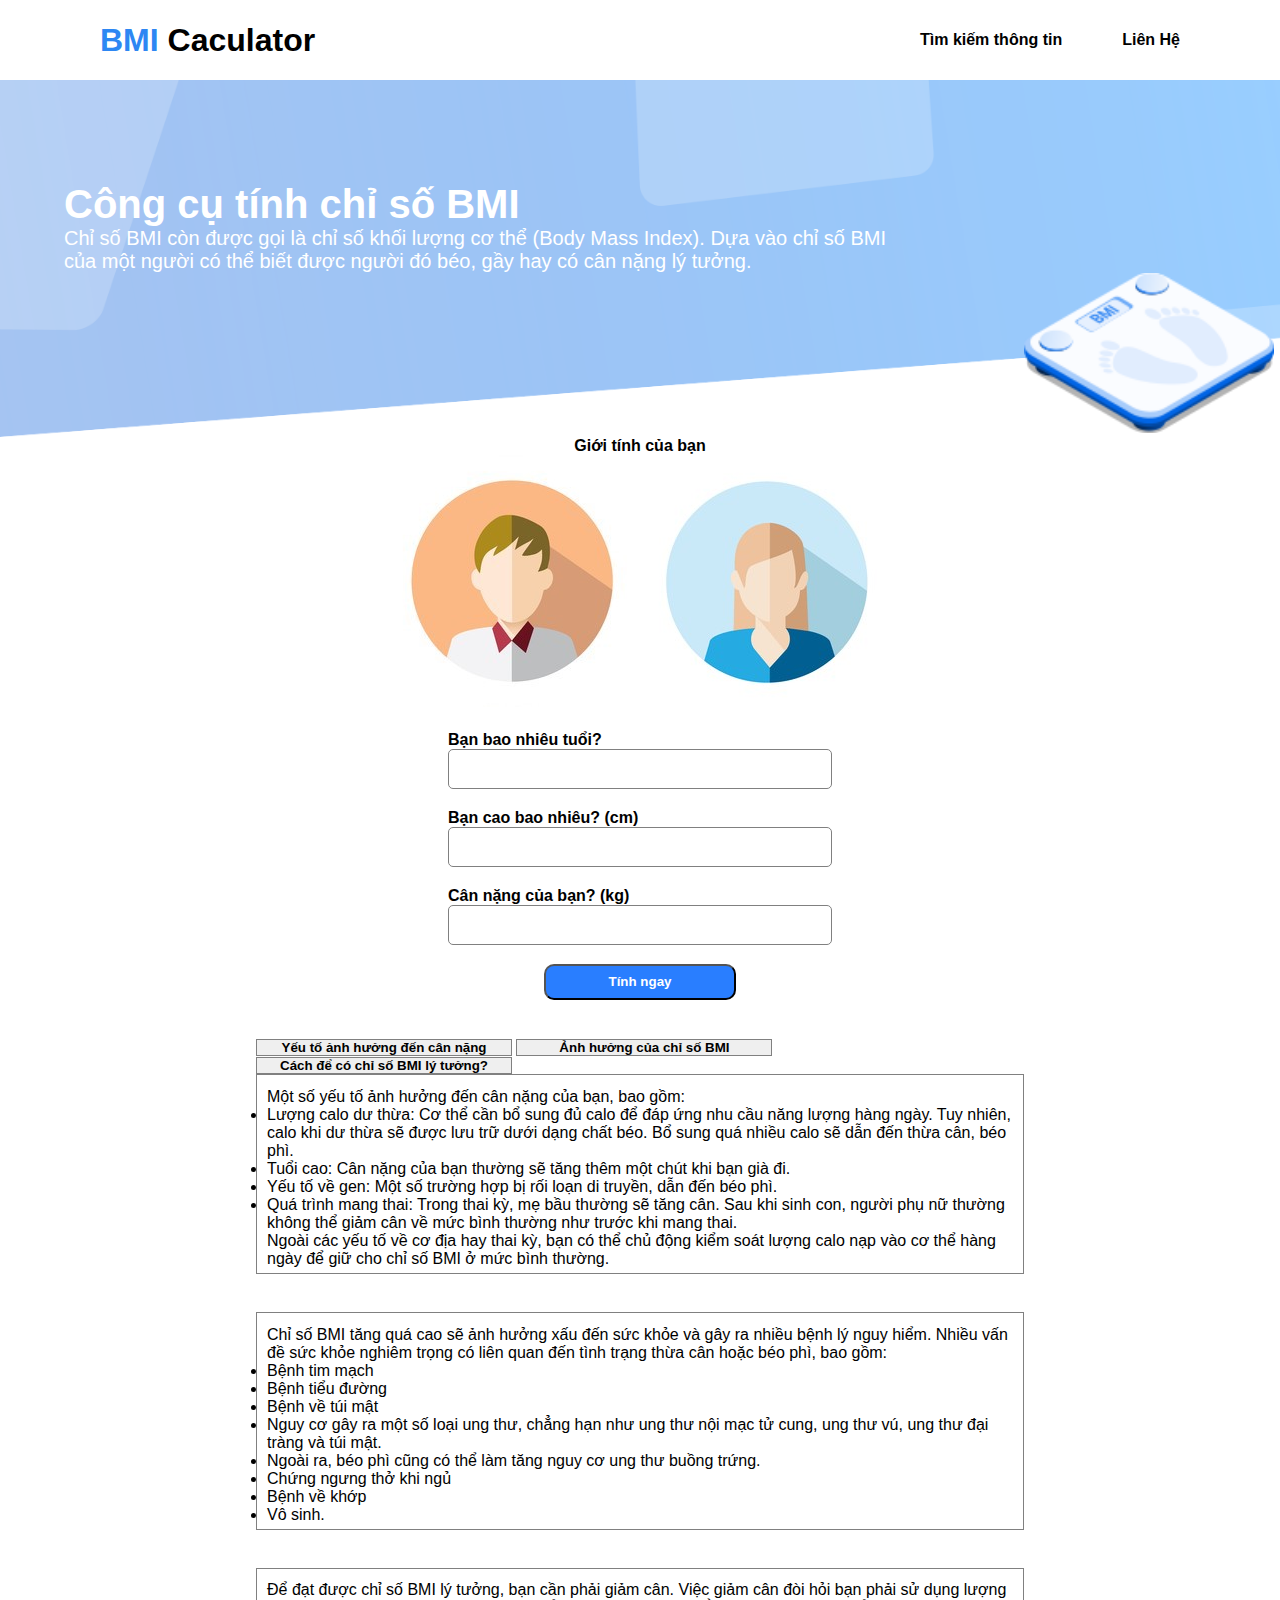
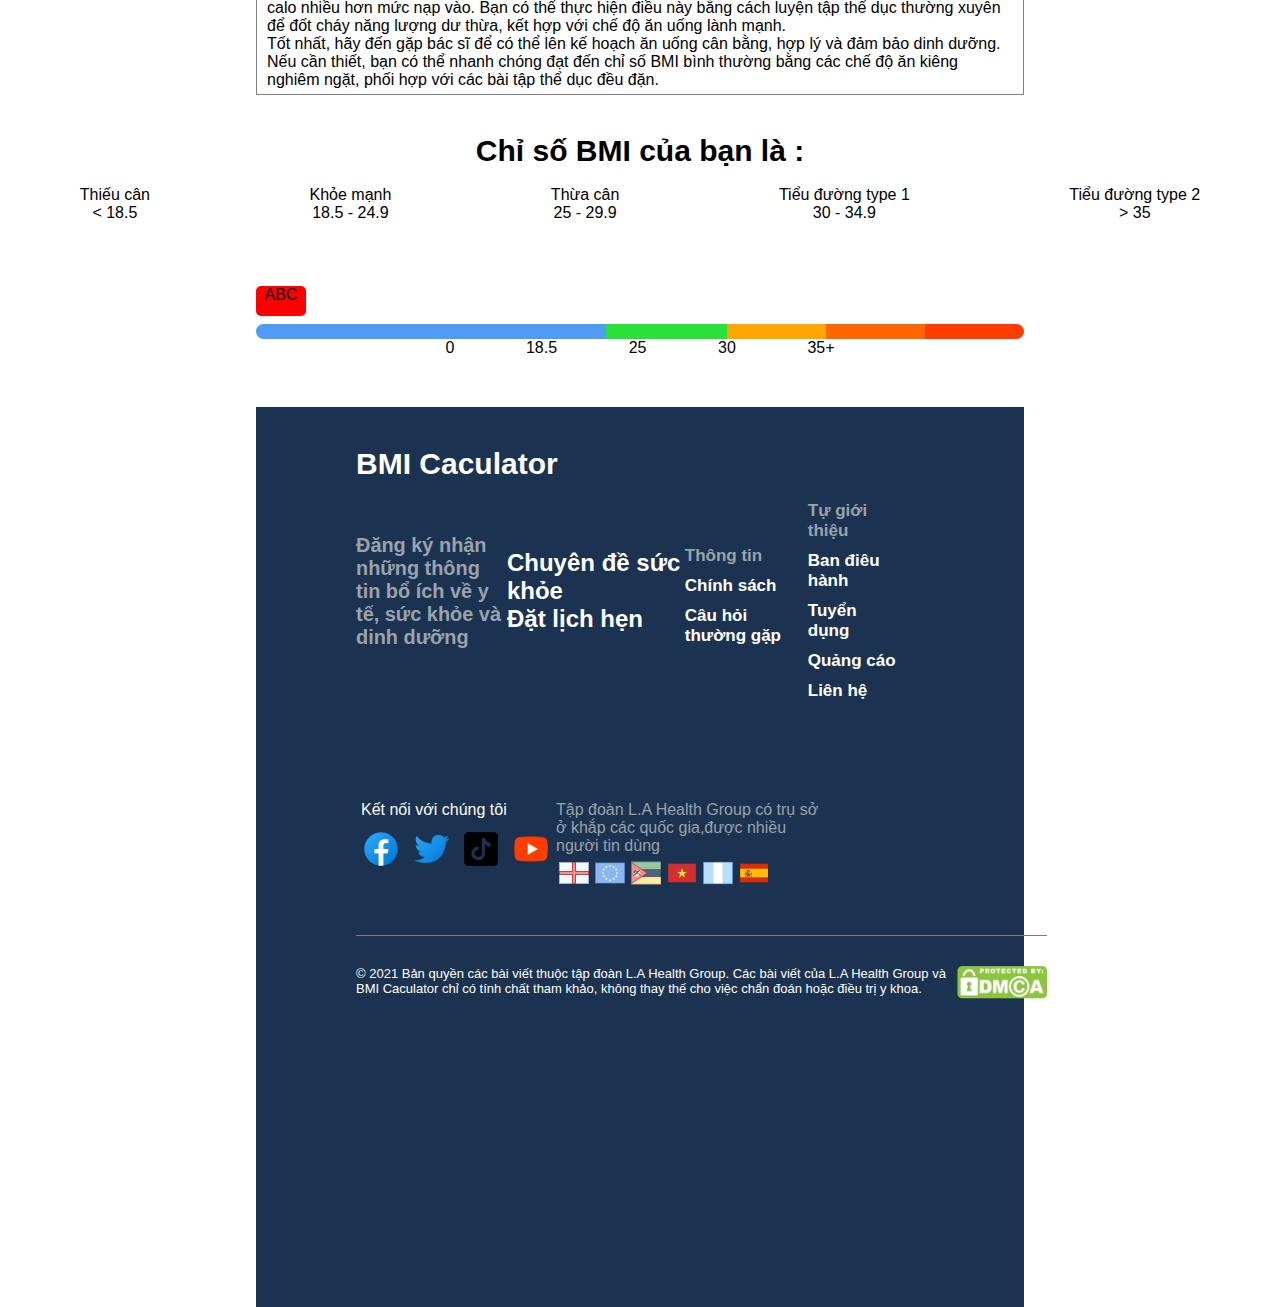
==== commit 60c747fc: "Add files via upload" ====
--- a/index.html
+++ b/index.html
@@ -6,8 +6,11 @@
     <meta name="viewport" content="width=device-width, initial-scale=1.0" />
     <title>Tính chỉ số BMI</title>
     <link rel="stylesheet" href="style.css" />
-    <link rel="preconnect" href="https://fonts.gstatic.com">
-<link href="https://fonts.googleapis.com/css2?family=Poppins:wght@300;500&display=swap" rel="stylesheet">
+    <link rel="preconnect" href="https://fonts.gstatic.com" />
+    <link
+      href="https://fonts.googleapis.com/css2?family=Poppins:wght@300;500&display=swap"
+      rel="stylesheet"
+    />
     <link
       rel="stylesheet"
       href="https://pro.fontawesome.com/releases/v5.12.0/css/all.css"
@@ -134,7 +137,7 @@
         <div class="inputData">
           <div class="inputNumber">
             <div class="ageNumber">
-              <span>Bạn bao nhiêu tuổi? (năm)</span><br />
+              <span>Bạn bao nhiêu tuổi?</span><br />
               <input
                 id="age"
                 name="ageNumber"
@@ -161,38 +164,37 @@
           </div>
         </div>
       </form>
-
-      <!-- Tab panes -->
+    </div>
+    <!-- Tab panes -->
     <div id="tab1">
-
       <nav>
         <div class="nav nav-tabs" id="nav-tab" role="tablist">
           <button
-          class="nav-link active"
-          id="nav-home-tab"
+            class="nav-link active"
+            id="nav-home-tab"
             data-bs-toggle="tab"
             data-bs-target="#nav-home"
             type="button"
             role="tab"
             aria-controls="nav-home"
             aria-selected="true"
-            >
+          >
             Yếu tố ảnh hưởng đến cân nặng
           </button>
           <button
-          class="nav-link"
-          id="nav-profile-tab"
-          data-bs-toggle="tab"
-          data-bs-target="#nav-profile"
-          type="button"
-          role="tab"
-          aria-controls="nav-profile"
-          aria-selected="false"
+            class="nav-link"
+            id="nav-profile-tab"
+            data-bs-toggle="tab"
+            data-bs-target="#nav-profile"
+            type="button"
+            role="tab"
+            aria-controls="nav-profile"
+            aria-selected="false"
           >
             Ảnh hưởng của chỉ số BMI
           </button>
           <button
-          class="nav-link"
+            class="nav-link"
             id="nav-contact-tab"
             data-bs-toggle="tab"
             data-bs-target="#nav-contact"
@@ -200,14 +202,14 @@
             role="tab"
             aria-controls="nav-contact"
             aria-selected="false"
-            >
+          >
             Cách để có chỉ số BMI lý tưởng?
           </button>
         </div>
       </nav>
       <div class="tab-content" id="nav-tabContent">
         <div
-        class="tab-pane fade show active"
+          class="tab-pane fade show active"
           id="nav-home"
           role="tabpanel"
           aria-labelledby="nav-home-tab"
@@ -241,12 +243,12 @@
           </span>
         </div>
         <div
-        class="tab-pane fade"
-        id="nav-profile"
-        role="tabpanel"
-        aria-labelledby="nav-profile-tab"
+          class="tab-pane fade"
+          id="nav-profile"
+          role="tabpanel"
+          aria-labelledby="nav-profile-tab"
         >
-        <span>
+          <span>
             <p>
               Chỉ số BMI tăng quá cao sẽ ảnh hưởng xấu đến sức khỏe và gây ra
               nhiều bệnh lý nguy hiểm. Nhiều vấn đề sức khỏe nghiêm trọng có
@@ -271,14 +273,14 @@
           </span>
         </div>
         <div
-        class="tab-pane fade"
-        id="nav-contact"
-        role="tabpanel"
-        aria-labelledby="nav-contact-tab"
+          class="tab-pane fade"
+          id="nav-contact"
+          role="tabpanel"
+          aria-labelledby="nav-contact-tab"
         >
-        <p>
-          Để đạt được chỉ số BMI lý tưởng, bạn cần phải giảm cân. Việc giảm
-          cân đòi hỏi bạn phải sử dụng lượng calo nhiều hơn mức nạp vào. Bạn
+          <p>
+            Để đạt được chỉ số BMI lý tưởng, bạn cần phải giảm cân. Việc giảm
+            cân đòi hỏi bạn phải sử dụng lượng calo nhiều hơn mức nạp vào. Bạn
             có thể thực hiện điều này bằng cách luyện tập thể dục thường xuyên
             để đốt cháy năng lượng dư thừa, kết hợp với chế độ ăn uống lành
             mạnh.
@@ -292,189 +294,153 @@
         </div>
       </div>
     </div>
-  </div>  
+
+    <!--gợi ý-->
+    <div class="container" id="container">
+      <p class="container_text" id="container_text">
+        Chỉ số BMI của bạn là : <span id="span_bmi"></span>
+      </p>
+      <div class="container_content">
+        <div class="box">
+          <div class="box_image">
+            <img id="underweight-image" src="" alt="" />
+          </div>
+          <div class="text">
+            <p id="underweight-text">
+              Thiếu cân<br />
+              < 18.5
+            </p>
+          </div>
+        </div>
+        <div class="box">
+          <div class="box_image">
+            <img id="healthy-image" src="" alt="" />
+          </div>
+          <div class="text">
+            <p id="healthy-text">Khỏe mạnh <br />18.5 - 24.9</p>
+          </div>
+        </div>
+        <div class="box">
+          <div class="box_image">
+            <img id="overweight-image" src="" alt="" />
+          </div>
+          <div class="text">
+            <p id="overweight-text">
+              Thừa cân <br />
+              25 - 29.9
+            </p>
+          </div>
+        </div>
+
+        <div class="box">
+          <div class="box_image">
+            <img id="obesetype1-image" src="" alt="" />
+          </div>
+          <div class="text">
+            <p id="obesetype1-text">
+              Tiểu đường type 1 <br />
+              30 - 34.9
+            </p>
+          </div>
+        </div>
+
+        <div class="box">
+          <div class="box_image">
+            <img id="obesetype2-image" src="" alt="" />
+          </div>
+          <div class="text">
+            <p id="obesetype2-text">
+              Tiểu đường type 2 <br />
+              > 35
+            </p>
+          </div>
+        </div>
+      </div>
+    </div>
+
+    <!--slide-->
+   
+
+    <div class="slide-show">
+      <div class="bmi-slide">
+        <p id="bmi-box">ABC</p>
+      </div>
+    <div class="slide">
+      <div class="underweight-slide"></div>
+      <div class="healthy-slide"></div>
+      <div class="overweight-slide"></div>
+      <div class="obese1-slide"></div>
+      <div class="obese2-slide"></div>
+    </div>
+    <div class="text-slide">
+      <p>0</p>
+      <p>18.5</p>
+      <p>25</p>
+      <p>30</p>
+      <p>35+</p>
+    </div>
+
+
     
-    <!--gợi ý-->
-    <section class="container" id="container" style="display: none" >
-        <p class="container_text" id="container_text">
-          Chỉ số BMI của bạn là : <span id="span_bmi"></span>
+
+
+
+
+    <!--Solution-->
+    <section class="how" id="how" style="display: none">
+      <div class="status">
+        <div class="status-head" onclick="status_click ()">
+          <h4 id="status_text">Tình trạng</h4>
+          <img
+            src="./dropdown.png"
+            alt=""
+            style="width: 20px; height: 20px"
+            id="status-dropdown"
+          />
+        </div>
+        <p id="status">
+          Lorem ipsum dolor sit amet consectetur adipisicing elit. Ea provident
+          officiis eius fuga veritatis. Saepe commodi eum neque illum fugit sit
+          maiores, eius pariatur, tenetur possimus doloribus atque unde a!
         </p>
-        <div class="container_content">
-          <div class="box">
-            <div class="box_image">
-              <img id="underweight-image" src="" alt="" />
-            </div>
-            <div class="text">
-              <p id="underweight-text">
-                Thiếu cân<br />
-                < 18.5
-              </p>
-            </div>
-          </div>
-          <div class="box">
-            <div class="box_image">
-              <img id="healthy-image" src="" alt="" />
-            </div>
-            <div class="text">
-              <p id="healthy-text">
-                Khỏe mạnh <br />18.5 - 24.9
-              </p>
-            </div>
-          </div>
-          <div class="box">
-            <div class="box_image">
-              <img id="overweight-image" src="" alt="" />
-            </div>
-            <div class="text">
-              <p id="overweight-text">
-                Thừa cân <br />
-                25 - 29.9
-              </p>
-            </div>
-          </div>
-
-          <div class="box">
-            <div class="box_image">
-              <img id="obesetype1-image" src="" alt="" />
-            </div>
-            <div class="text">
-              <p id="obesetype1-text">
-                Tiểu đường type 1 <br />
-                30 - 34.9
-              </p>
-            </div>
-          </div>
-
-          <div class="box">
-            <div class="box_image">
-              <img id="obesetype2-image" src="" alt="" />
-            </div>
-            <div class="text">
-              <p id="obesetype2-text">
-                Tiểu đường type 2 <br />
-                > 35 
-              </p>
-            </div>
-          </div>
-        </div>
+      </div>
+      <div class="risk">
+        <div class="risk-head" onclick="risk_click()">
+          <h4 id="risk_text">Nguy cơ</h4>
+          <img
+            src="./dropdown.png"
+            alt=""
+            style="width: 20px; height: 20px"
+            id="risk-dropdown"
+          />
+        </div>
+        <p id="risk">
+          Lorem ipsum dolor sit amet consectetur adipisicing elit. Repellat
+          dolorem distinctio alias, minima itaque, nihil dolorum sapiente omnis
+          exercitationem autem quis architecto neque asperiores illum, similique
+          repudiandae perspiciatis voluptates vel!
+        </p>
+      </div>
+      <div class="recommend">
+        <div class="recommend-head" onclick="recommend_click()">
+          <h4 id="recommend_text">Gợi ý</h4>
+          <img
+            src="./dropdown.png"
+            alt=""
+            style="width: 20px; height: 20px"
+            id="recommend-dropdown"
+          />
+        </div>
+        <p id="recommend">
+          Lorem ipsum dolor sit amet consectetur, adipisicing elit. Laborum
+          possimus velit minus aliquam vero aut quibusdam, illo, accusantium
+          laudantium non alias, animi facilis. Voluptas, omnis atque? Nulla modi
+          ducimus enim!
+        </p>
       </div>
     </section>
 
-
-<!--Solution-->
-    <section class="how" id="how">       
-          <div class="status">
-            <div class="status-head">
-            <h4 id="status_text">Tình trạng</h4>
-            <i class="fa fa-chevron-circle-down" aria-hidden="true" onclick="function status_click()"></i>
-          </div>
-            <p id="status">Lorem ipsum dolor sit amet consectetur adipisicing elit. Ea provident officiis eius fuga veritatis. Saepe commodi eum neque illum fugit sit maiores, eius pariatur, tenetur possimus doloribus atque unde a!</p>
-          </div>
-          <div class="risk">
-            <div class="risk-head">
-            <h4 id="risk_text">Nguy cơ</h4>
-            <i class="fa fa-chevron-circle-down" aria-hidden="true" onclick="function risk_click()"></i>
-          </div>
-            <p id="risk">Lorem ipsum dolor sit amet consectetur adipisicing elit. Repellat dolorem distinctio alias, minima itaque, nihil dolorum sapiente omnis exercitationem autem quis architecto neque asperiores illum, similique repudiandae perspiciatis voluptates vel!</p>
-          </div>
-          <div class="recommend">
-            <div class="recommend-head">
-              <h4 id="recommend_text">Gợi ý</h4>
-              <i class="fa fa-chevron-circle-down" aria-hidden="true" onclick="function recommend_click()"></i>
-            </div>
-            <p id="recommend">Lorem ipsum dolor sit amet consectetur, adipisicing elit. Laborum possimus velit minus aliquam vero aut quibusdam, illo, accusantium laudantium non alias, animi facilis. Voluptas, omnis atque? Nulla modi ducimus enim!</p>
-          </div> 
-    </section>
-
-
-
-    <section class="question" id="question" style="display: none">
-      <div class="question_container">
-        <div class="regular_question">
-          <h4 style="color: #8c8c8c; font-size: 15px">
-            <span><img src="./info-icon.png" alt="" /></span> Câu hỏi thường gặp
-          </h4>
-        </div>
-        <div class="question_content" id="question_underweight">
-          <div class="question_content_box">
-            <div class="box_text">
-              <h4 id="text_icon1"></h4>
-              <i class="fal fa-plus" id="icon1"></i>
-            </div>
-            <div class="box_content" id="box_icon1" style="display: none">
-              <i id="text_content_icon1"></i>
-            </div>
-          </div>
-
-          <div class="question_content_box">
-            <div class="box_text">
-              <h4 id="text_icon2"></h4>
-              <i class="fal fa-plus" id="icon2"></i>
-            </div>
-            <div class="box_content" id="box_icon2" style="display: none">
-              <i id="text_content_icon2"></i>
-            </div>
-          </div>
-
-          <div class="question_content_box">
-            <div class="box_text">
-              <h4 id="text_icon3"></h4>
-              <i class="fal fa-plus" id="icon3"></i>
-            </div>
-            <div class="box_content" id="box_icon3" style="display: none">
-              <i id="text_content_icon3"></i>
-            </div>
-          </div>
-
-          <div class="question_content_box">
-            <div class="box_text">
-              <h4 id="text_icon4"></h4>
-              <i class="fal fa-plus" id="icon4"></i>
-            </div>
-            <div class="box_content" id="box_icon4" style="display: none">
-              <i id="text_content_icon4"></i>
-            </div>
-          </div>
-        </div>
-      </div>
-    </section>
-
-    <section class="email" id="email" style="display: none">
-      <div class="email_box">
-        <div class="email_content">
-          <div class="email_content_final">
-            <h4
-              style="
-                font-size: 25px;
-                color: rgb(56, 53, 53);
-                font-weight: 600;
-                font-family: Verdana, Geneva, Tahoma, sans-serif;
-                padding-top: 10px;
-              "
-            >
-              Đạt mốc cân nặng lý tưởng
-            </h4>
-            <div class="signup">
-              <h5>
-                Đăng ký nhận bản tin sức khỏe,luyện tập thể thao từ các chuyên
-                gia y tế và chuyên gia dinh dưỡng cộng tác cùng chúng tôi.
-              </h5>
-            </div>
-            <input
-              type="text"
-              placeholder="Địa chỉ email của bạn"
-              style="
-                width: 55%;
-                height: 45px;
-                border: 0.5px solid rgb(226, 226, 221);
-                border-radius: 5px;
-              "
-            />
-            <div class="btn"><button>Đăng ký</button></div>
-          </div>
-        </div>
-      </div>
-    </section>
+    <!--footer-->
 
     <section class="footer" style="font-family: 'Open Sans', sans-serif">
       <div class="footer_content">
--- a/style.css
+++ b/style.css
@@ -83,7 +83,7 @@
   font-size: 20px;
 }
 #bmi {
-  margin: 0 20%;
+  margin: 0 auto;
 }
 .icon {
   display: flex;
@@ -91,7 +91,7 @@
   justify-content: center;
   margin-bottom: 5%;
 }
-#input {
+#input1 {
   display: flex;
   flex-direction: column;
   align-items: center;
@@ -138,6 +138,10 @@
 .btn:hover {
   background-color: #0059fd !important;
 }
+
+#tab1 {
+  margin: 0 20%;
+}
 .tab-pane p {
   margin-top: 1% !important;
 }
@@ -177,7 +181,7 @@
 }
 .container .container_text {
   font-weight: 600;
-  font-size: 30px;;
+  font-size: 30px;
 }
 .container .container_content {
   display: flex;
@@ -191,12 +195,80 @@
   padding-left: 20%;
   padding-right: 20%;
 }
-.status-head, .risk-head, .recommend-head {
-  display: flex;
-}
-.fa {
-  margin-left: 10px;
+.status-head,
+.risk-head,
+.recommend-head {
+  display: flex;
+  justify-content: space-between;
+  background-color: rgb(160, 235, 253);
+  border: 1px solid white;
+  padding: 1%;
+  font-size: 15px;
+}
+.how img {
+  margin-left: 5px;
   margin-top: 5px;
+  cursor: pointer;
+}
+.how p {
+  background-color: rgb(234, 248, 255);
+  padding: 3%;
+  border-radius: 5px;
+  line-height: 2;
+}
+.slide-show {
+  display: flex;
+  flex-direction: column;
+  margin: 5% 20% 0 20%;
+
+}
+.slide {
+  margin-top: 5%;
+  height: 15px;
+  display: flex;
+  border-radius: 20px;
+  width: 100%;
+}
+.underweight-slide {
+  width: 92%;
+  background-color: #509bf7;
+  border-bottom-left-radius: 20px;
+  border-top-left-radius: 20px;
+}
+.healthy-slide {
+  width: 32%;
+  background-color: rgb(41, 226, 57);
+}
+.overweight-slide {
+  width: 26%;
+  background-color: rgb(255, 166, 0);
+}
+.obese1-slide {
+  width: 26%;
+  background-color: rgb(255, 102, 0);
+}
+.obese2-slide {
+  width: 26%;
+  background-color: rgb(255, 60, 0);
+  border-bottom-right-radius: 20px;
+  border-top-right-radius: 20px;
+}
+.text-slide {
+  display: flex;
+  justify-content: space-around;
+  margin: 0 20%;
+}
+
+  .bmi-slide {
+    position: relative;
+  }
+#bmi-box {
+  position: absolute;
+  border-radius: 5px;
+  text-align: center;
+  width: 50px;
+  height: 30px;
+  background-color: red;
 }
 
 
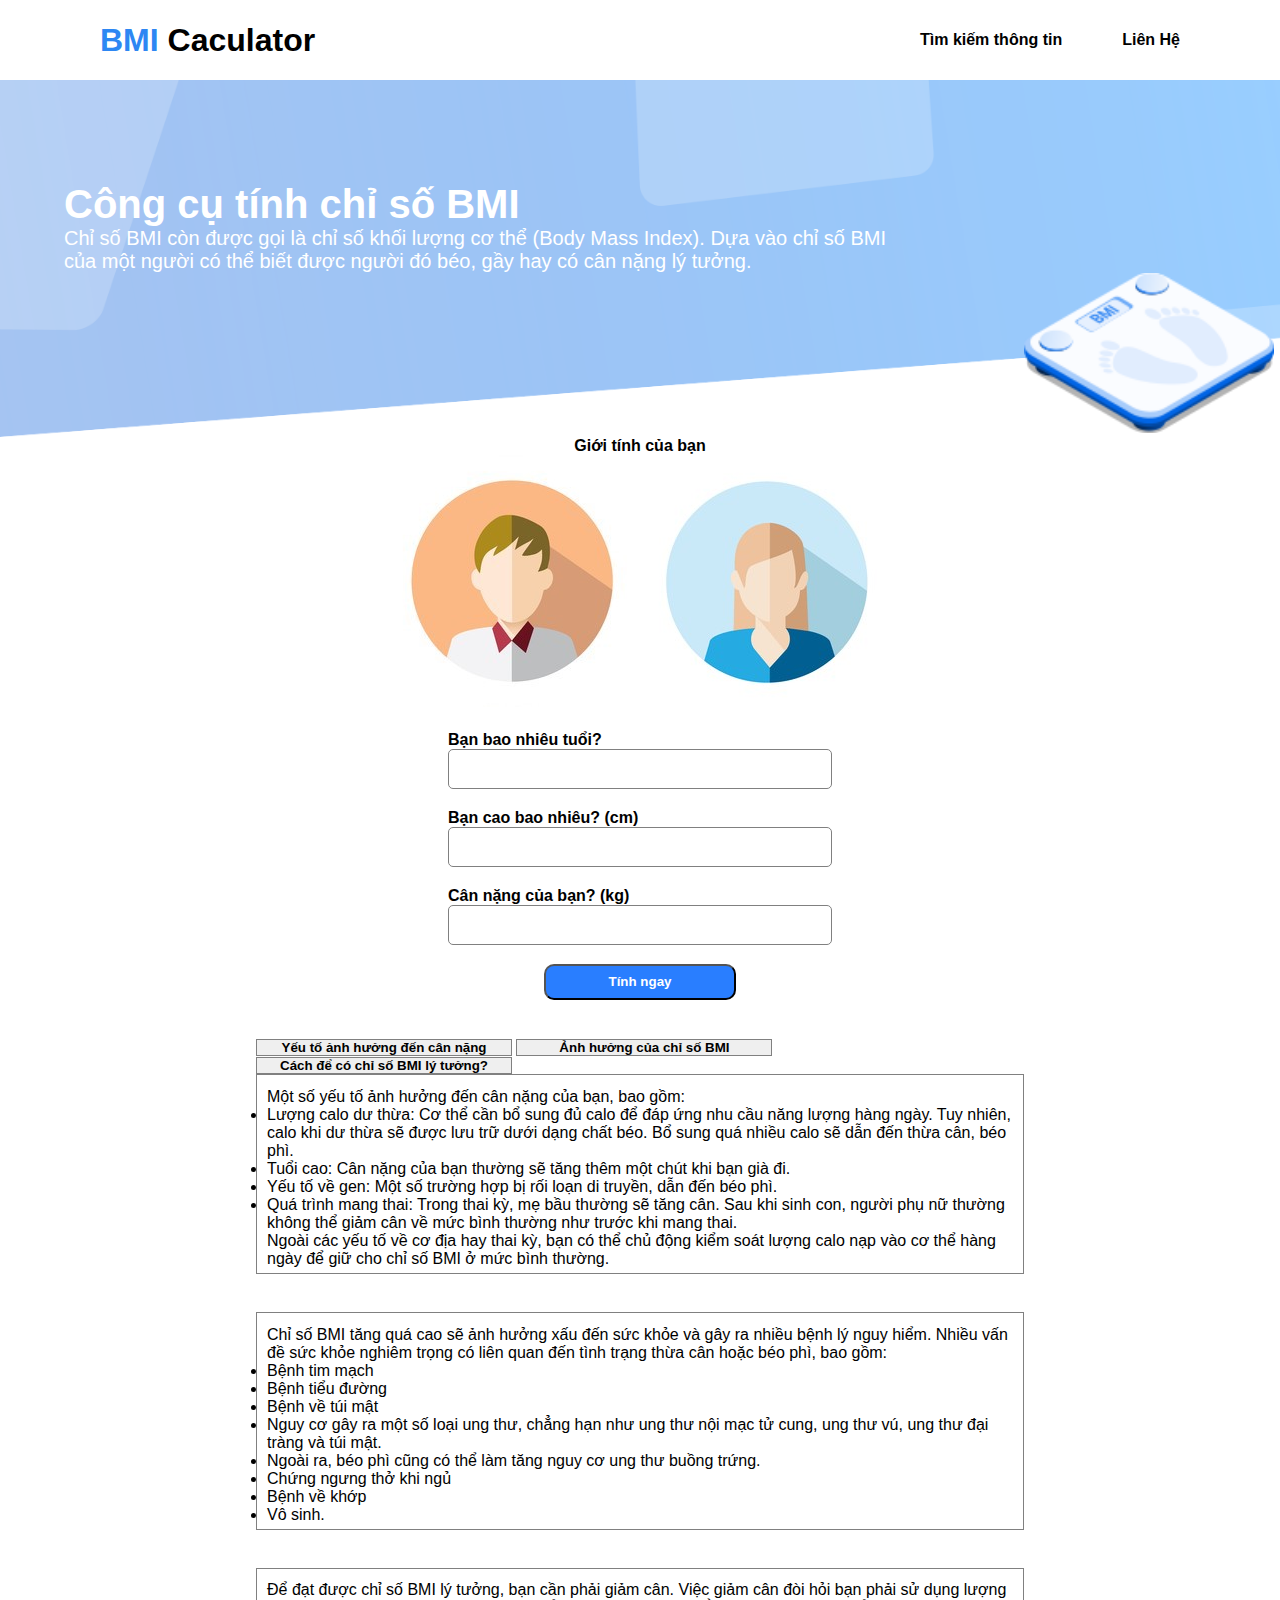
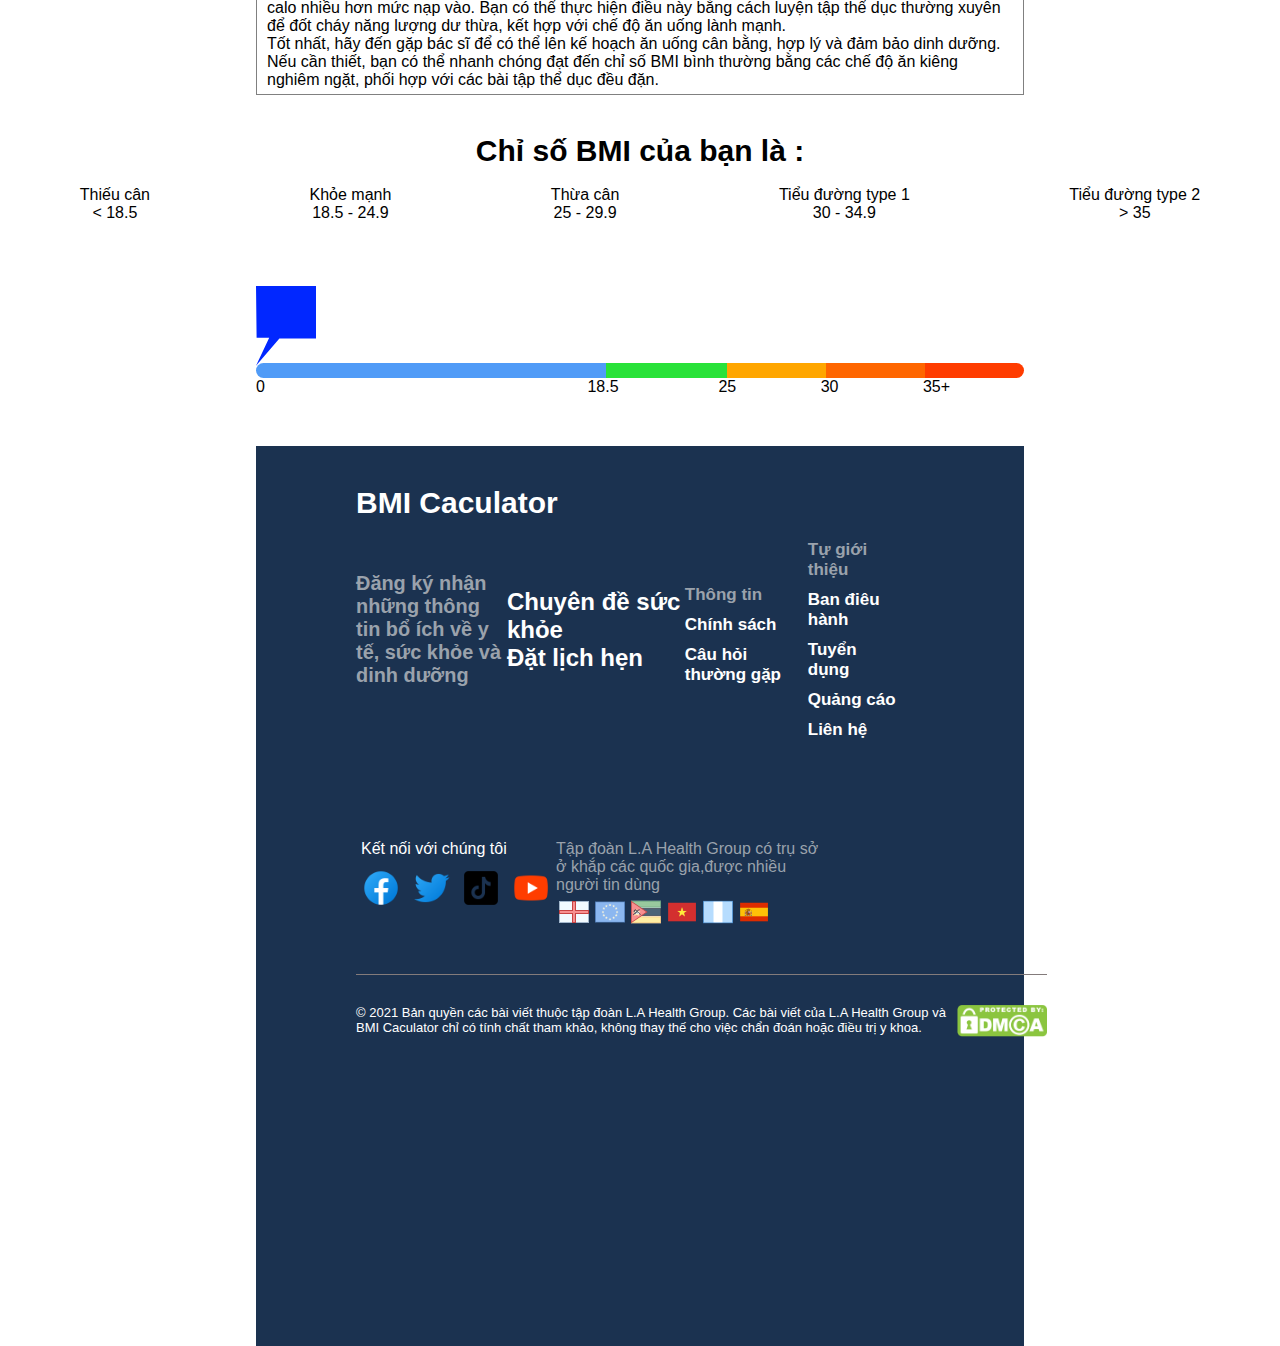
==== commit fe439df4: "Add files via upload" ====
--- a/index.html
+++ b/index.html
@@ -363,7 +363,7 @@
 
     <div class="slide-show">
       <div class="bmi-slide">
-        <p id="bmi-box">ABC</p>
+        <p id="bmi-box"></p>
       </div>
     <div class="slide">
       <div class="underweight-slide"></div>
@@ -374,10 +374,10 @@
     </div>
     <div class="text-slide">
       <p>0</p>
-      <p>18.5</p>
-      <p>25</p>
-      <p>30</p>
-      <p>35+</p>
+      <p class="s185">18.5</p>
+      <p class="s25">25</p>
+      <p class="s30">30</p>
+      <p class="s35">35+</p>
     </div>
 
 
--- a/style.css
+++ b/style.css
@@ -192,8 +192,6 @@
 .how {
   display: flex;
   flex-direction: column;
-  padding-left: 20%;
-  padding-right: 20%;
 }
 .status-head,
 .risk-head,
@@ -255,20 +253,35 @@
 }
 .text-slide {
   display: flex;
-  justify-content: space-around;
-  margin: 0 20%;
+  justify-content: flex-start;
+}
+.s185 {
+  margin-left: 42%;
+}
+.s25 {
+  margin-left: 13%;
+}
+.s30{
+  margin-left: 11%;
+}
+.s35 {
+  margin-left: 11%;
 }
 
   .bmi-slide {
     position: relative;
+    margin-bottom: 5%;
   }
 #bmi-box {
+  clip-path: polygon(0% 0%, 100% 0%, 100% 66%, 39% 66%, 0 100%, 22% 65%, 1% 65%);
   position: absolute;
-  border-radius: 5px;
   text-align: center;
-  width: 50px;
-  height: 30px;
-  background-color: red;
+  width: 60px;
+height: 80px;
+  background-color: rgb(1, 39, 255);
+  font-weight: 800;
+  color: white;
+  padding-top: 2%;
 }
 
 
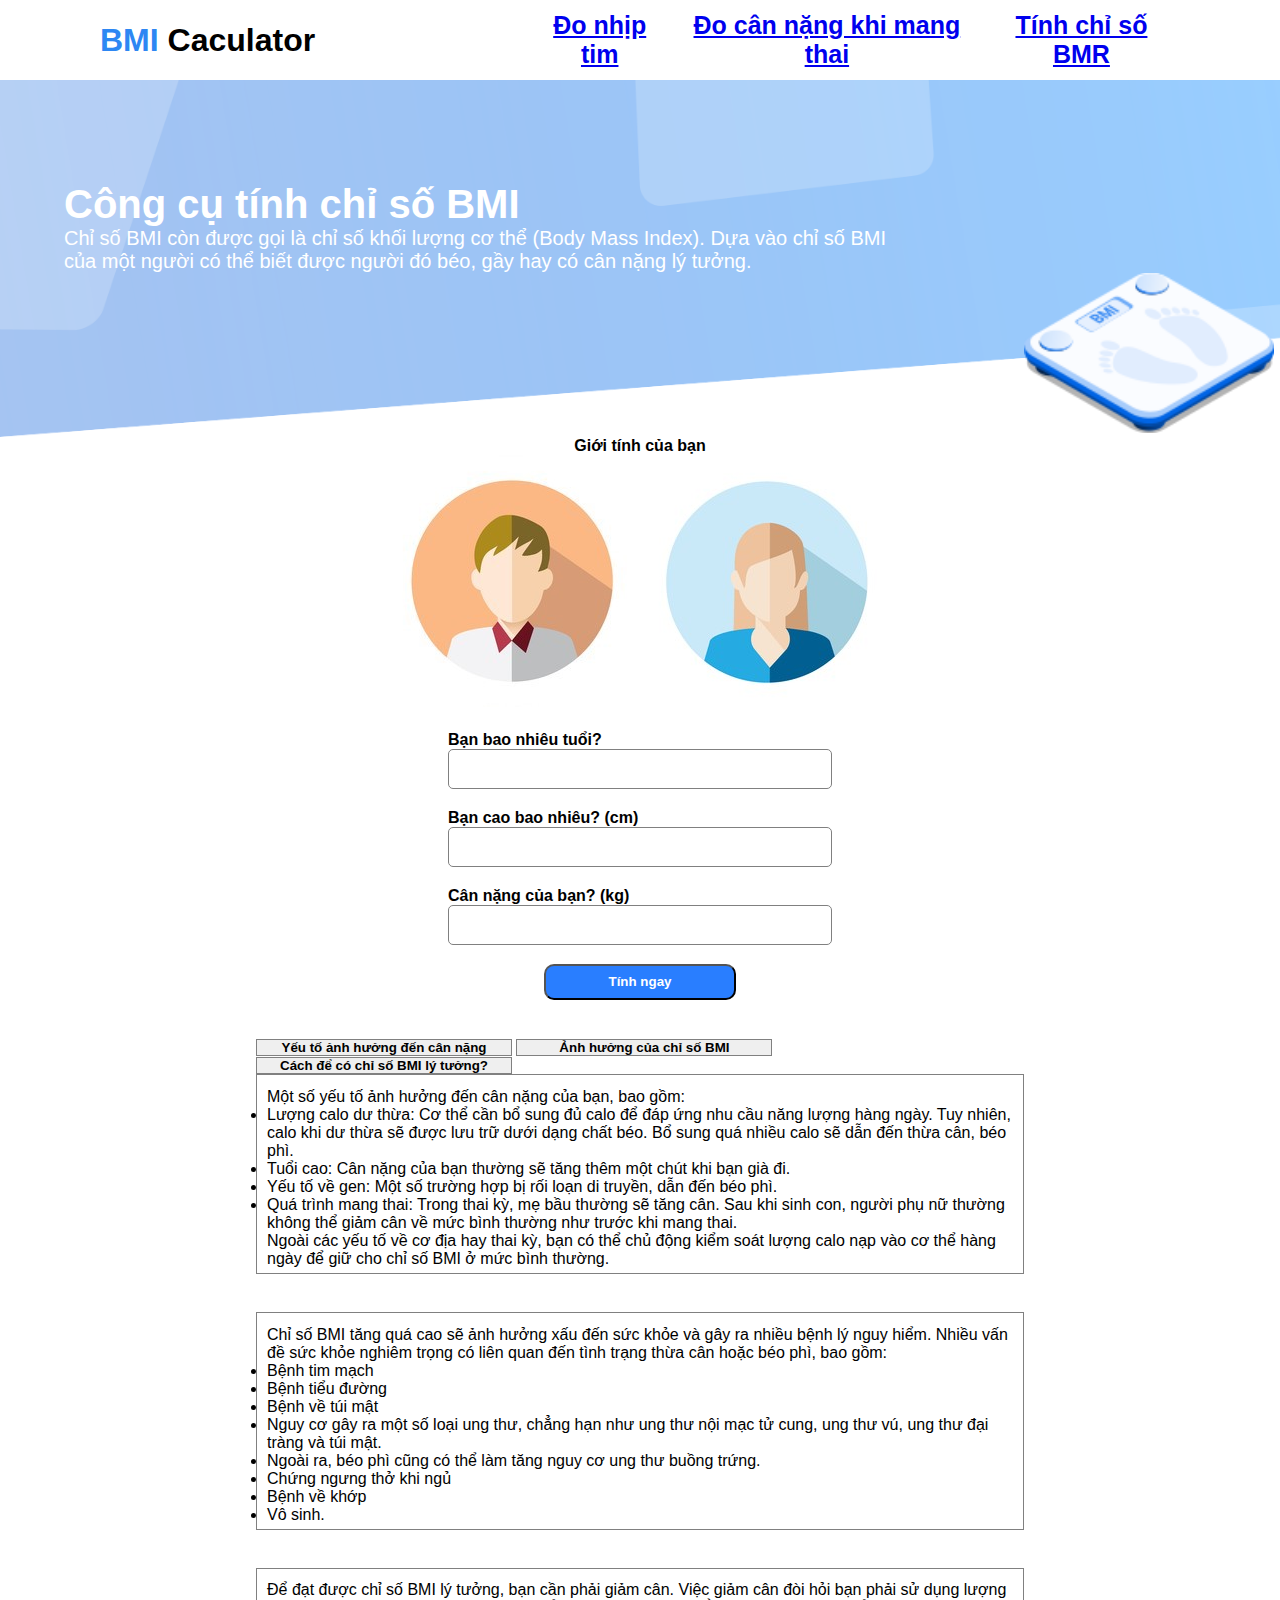
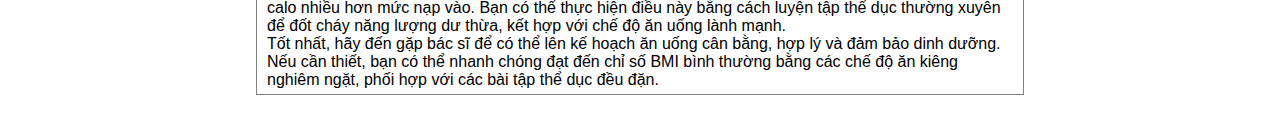
==== commit 1bbd2e13: "Add files via upload" ====
--- a/index.html
+++ b/index.html
@@ -22,6 +22,39 @@
       integrity="sha384-eOJMYsd53ii+scO/bJGFsiCZc+5NDVN2yr8+0RDqr0Ql0h+rP48ckxlpbzKgwra6"
       crossorigin="anonymous"
     />
+    <style>
+      .header_care{
+        background-color: white;
+        width: 35%;
+        height: 55vh;
+        position: absolute;
+        top: 80px;
+        right: 0px;
+        border-top:1px solid rgb(194, 194, 194) ;
+        box-shadow: rgb(0 0 0 / 4%) 0px 24px 32px, rgb(0 0 0 / 4%) 0px 16px 24px, rgb(0 0 0 / 4%) 0px 4px 8px, rgb(0 0 0 / 4%) 0px 0px 1px;
+      }
+      .header_care ul{
+        padding: 20px 40px;
+      }
+      .header_care ul li{
+       list-style: none;
+       padding-top: 20px;
+        
+      }
+      .header_care ul li a{
+        text-decoration: none;
+        color: black;
+        
+      }
+      .menu_text p a{
+        text-decoration: none;
+        color: rgb(110, 110, 110);
+        transition: 0.5s;
+      }
+      .menu_text p a:hover{
+        color: #2d87f3;
+      }
+    </style>
     <!-- JavaScript Bundle with Popper -->
     <script
       src="https://cdn.jsdelivr.net/npm/bootstrap@5.0.0-beta3/dist/js/bootstrap.bundle.min.js"
@@ -34,77 +67,14 @@
     <section class="menu">
       <h1><span> BMI </span> Caculator</h1>
       <div class="menu_text">
-        <p onclick="showSearch()" id="search">Tìm kiếm thông tin</p>
-        <p>Liên Hệ</p>
+    
+        <h2><a href="/index_nhiptim.html" target="_blank">Đo nhịp tim</a></h2>
+        <h2><a href="/index_pregnant.html" target="_blank">Đo cân nặng khi mang thai</a></h2>
+        <h2><a href="/bmr/bmr.html" target="_blank">Tính chỉ số BMR</a></h2>
       </div>
     </section>
 
-    <section class="search">
-      <img
-        onclick="closeSearch()"
-        id="search_close"
-        src="./close.png"
-        alt=""
-        style="
-          width: 30px;
-          height: 30px;
-          position: absolute;
-          top: 15px;
-          right: 140px;
-          cursor: pointer;
-        "
-      />
-      <div class="search_content" style="margin-left: 100px">
-        <ul>
-          <li><a href="#">Bệnh tiêu hóa </a></li>
-          <li><a href="#">Chăm sóc giấc ngủ </a></li>
-          <li><a href="#">Mang thai </a></li>
-          <li><a href="#">Sức khỏe phụ nữ </a></li>
-          <li><a href="#">Thói quen lành mạnh </a></li>
-          <li><a href="#">Thói quen lành mạnh </a></li>
-        </ul>
-      </div>
-      <div class="search_content">
-        <ul>
-          <li><a href="#">Bệnh tiêu hóa </a></li>
-          <li><a href="#">Chăm sóc giấc ngủ </a></li>
-          <li><a href="#">Mang thai </a></li>
-          <li><a href="#">Sức khỏe phụ nữ </a></li>
-          <li><a href="#">Thói quen lành mạnh </a></li>
-          <li><a href="#">Thói quen lành mạnh </a></li>
-        </ul>
-      </div>
-      <div class="search_content">
-        <ul>
-          <li><a href="#">Bệnh tiêu hóa </a></li>
-          <li><a href="#">Chăm sóc giấc ngủ </a></li>
-          <li><a href="#">Mang thai </a></li>
-          <li><a href="#">Sức khỏe phụ nữ </a></li>
-          <li><a href="#">Thói quen lành mạnh </a></li>
-          <li><a href="#">Thói quen lành mạnh </a></li>
-        </ul>
-      </div>
-      <div class="search_content">
-        <ul>
-          <li><a href="#">Bệnh tiêu hóa </a></li>
-          <li><a href="#">Chăm sóc giấc ngủ </a></li>
-          <li><a href="#">Mang thai </a></li>
-          <li><a href="#">Sức khỏe phụ nữ </a></li>
-          <li><a href="#">Thói quen lành mạnh </a></li>
-          <li><a href="#">Thói quen lành mạnh </a></li>
-        </ul>
-      </div>
-      <div class="search_content">
-        <ul>
-          <li><a href="#">Bệnh tiêu hóa </a></li>
-          <li><a href="#">Chăm sóc giấc ngủ </a></li>
-          <li><a href="#">Mang thai </a></li>
-          <li><a href="#">Sức khỏe phụ nữ </a></li>
-          <li><a href="#">Thói quen lành mạnh </a></li>
-          <li><a href="#">Thói quen lành mạnh </a></li>
-        </ul>
-      </div>
-    </section>
+    
 
     <!--HEADER-->
     <div class="header">
@@ -296,7 +266,7 @@
     </div>
 
     <!--gợi ý-->
-    <div class="container" id="container">
+    <div class="container" id="container" style="display: none;">
       <p class="container_text" id="container_text">
         Chỉ số BMI của bạn là : <span id="span_bmi"></span>
       </p>
@@ -361,7 +331,7 @@
     <!--slide-->
    
 
-    <div class="slide-show">
+    <div class="slide-show" id="slide-show" style="display: none;">
       <div class="bmi-slide">
         <p id="bmi-box"></p>
       </div>
@@ -442,136 +412,32 @@
 
     <!--footer-->
 
-    <section class="footer" style="font-family: 'Open Sans', sans-serif">
-      <div class="footer_content">
-        <div class="footer_content_banner" style="cursor: pointer">
-          <div class="footer_content_header">
-            <h4 style="color: white; font-size: 30px">BMI Caculator</h4>
-          </div>
-          <div class="footer_content_box1">
-            <div
-              class="footer_content_child1"
-              style="width: 30%; font-size: 24px"
-            >
-              <h5 style="color: rgb(154, 162, 172)">
-                Đăng ký nhận những thông tin bổ ích về y tế, sức khỏe và dinh
-                dưỡng
-              </h5>
-            </div>
-
-            <div
-              id="child2"
-              class="footer_content_child1"
-              style="font-size: 24px; font-weight: 700"
-            >
-              <ul>
-                <li>Chuyên đề sức khỏe</li>
-                <li>Đặt lịch hẹn</li>
-              </ul>
-            </div>
-
-            <div class="footer_content_child1" id="child3">
-              <ul>
-                <li style="color: rgb(154, 162, 172)">Thông tin</li>
-                <li>Chính sách</li>
-                <li>Câu hỏi thường gặp</li>
-              </ul>
-            </div>
-
-            <div
-              class="footer_content_child1"
-              id="child4"
-              style="padding-top: 10px; padding-right: 128px"
-            >
-              <ul>
-                <li style="color: rgb(154, 162, 172)">Tự giới thiệu</li>
-                <li>Ban điêu hành</li>
-                <li>Tuyển dụng</li>
-                <li>Quảng cáo</li>
-                <li>Liên hệ</li>
-              </ul>
-            </div>
-          </div>
-        </div>
-
-        <div class="footer_content_final">
-          <div class="contact">
-            <div
-              class="contact_text"
-              style="
-                color: white;
-                padding-bottom: 10px;
-                font-weight: 500;
-                padding-left: 5px;
-              "
-            >
-              <p>Kết nối với chúng tôi</p>
-            </div>
-            <div class="contact_img">
-              <div class="image">
-                <img src="./icons8-facebook-96.png" alt="" />
-              </div>
-
-              <div class="image">
-                <img src="./icons8-twitter-96.png" alt="" />
-              </div>
-
-              <div class="image">
-                <img src="./icons8-tiktok-100 (1).png" alt="" />
-              </div>
-
-              <div class="image">
-                <img src="./icons8-play-button-96.png" alt="" />
-              </div>
-            </div>
-          </div>
-          <div class="explore">
-            <div class="explore_text" style="width: 70%">
-              <p style="color: rgb(154, 162, 172)">
-                Tập đoàn L.A Health Group có trụ sở ở khắp các quốc gia,được
-                nhiều người tin dùng
-              </p>
-            </div>
-            <div class="explore_flag">
-              <div class="flag_img">
-                <img src="./icons8-england-30.png" alt="" />
-              </div>
-              <div class="flag_img">
-                <img src="./icons8-flag-of-europe-40.png" alt="" />
-              </div>
-              <div class="flag_img">
-                <img src="./icons8-mozambique-flag-30.png" alt="" />
-              </div>
-              <div class="flag_img">
-                <img src="./icons8-vietnam-48 (1).png" alt="" />
-              </div>
-              <div class="flag_img">
-                <img src="./icons8-vertical-flag-40.png" alt="" />
-              </div>
-              <div class="flag_img">
-                <img src="./icons8-spain-flag-48.png" alt="" />
-              </div>
-            </div>
-          </div>
-        </div>
-
-        <div class="copyright">
-          <div class="copyright_content">
-            <div class="text">
-              <p>
-                © 2021 Bản quyền các bài viết thuộc tập đoàn L.A Health Group.
-                Các bài viết của L.A Health Group và BMI Caculator chỉ có tính
-                chất tham khảo, không thay thế cho việc chẩn đoán hoặc điều trị
-                y khoa.
-              </p>
-            </div>
-            <div class="copyright_img">
-              <img src="./dmca.png" alt="" />
-            </div>
-          </div>
-        </div>
-      </div>
-    </section>
+    <div class="header_care" id="header_care" style="display: none;">
+      <ul>
+        <li></li>
+        <li></li>
+      </ul>
+      <img onclick="header_close()" id="header_image_close" src="image2/close (1).png" alt="" style="position: absolute;top: 15px;right: 45px;cursor: pointer;">
+    </div>
     <script src="./main.js"></script>
+    <script>
+function tool(){
+  let header_care = document.getElementById("header_care")
+  let tool = document.getElementById('tool')
+  if(header_care.style.display == "none"){
+    header_care.style.display = 'block'
+    tool.style.color = "#2d87f3"
+  }
+}
+function header_close(){
+  let header_image_close = document.getElementById('header_image_close')
+  let tool = document.getElementById('tool')
+  if(header_care.style.display == 'block'){
+    header_care.style.display = 'none'
+    tool.style.color = "black"
+  }
+}
+
+    </script>
   </body>
 </html>
--- a/style.css
+++ b/style.css
@@ -24,17 +24,20 @@
 .menu h1 span {
   color: #2d87f3;
 }
-.menu .menu_text {
+.menu_text {
   display: flex;
   padding-right: 100px;
 }
-.menu .menu_text p {
-  padding-left: 60px;
-  font-weight: 600;
+.menu_text h2 {
   cursor: pointer;
-}
-
-.search {
+  color: black;
+  margin: 0 1%;
+  text-align: center;
+  font-size: 25px;
+  
+}
+
+/* .search {
   background: white;
   width: 100%;
   height: 55vh;
@@ -61,7 +64,7 @@
   text-decoration: none;
   color: rgb(38 38 38);
   font-weight: 500;
-}
+} */
 
 .header {
   height: 65%;
@@ -217,8 +220,7 @@
 .slide-show {
   display: flex;
   flex-direction: column;
-  margin: 5% 20% 0 20%;
-
+  margin: 10% 20% 0 20%;
 }
 .slide {
   margin-top: 5%;
@@ -261,30 +263,37 @@
 .s25 {
   margin-left: 13%;
 }
-.s30{
+.s30 {
   margin-left: 11%;
 }
 .s35 {
   margin-left: 11%;
 }
 
-  .bmi-slide {
-    position: relative;
-    margin-bottom: 5%;
-  }
+.bmi-slide {
+  position: relative;
+  margin-bottom: 5%;
+}
 #bmi-box {
-  clip-path: polygon(0% 0%, 100% 0%, 100% 66%, 39% 66%, 0 100%, 22% 65%, 1% 65%);
+  clip-path: polygon(
+    0% 0%,
+    100% 0%,
+    100% 66%,
+    39% 66%,
+    0 100%,
+    22% 65%,
+    1% 65%
+  );
   position: absolute;
   text-align: center;
-  width: 60px;
-height: 80px;
-  background-color: rgb(1, 39, 255);
+  width: 5vw;
+  height: 10vh;
+  background-color: rgb(41, 126, 255);
   font-weight: 800;
   color: white;
   padding-top: 2%;
-}
-
-
+  top: -12vh;
+}
 
 .footer {
   width: 100%;
